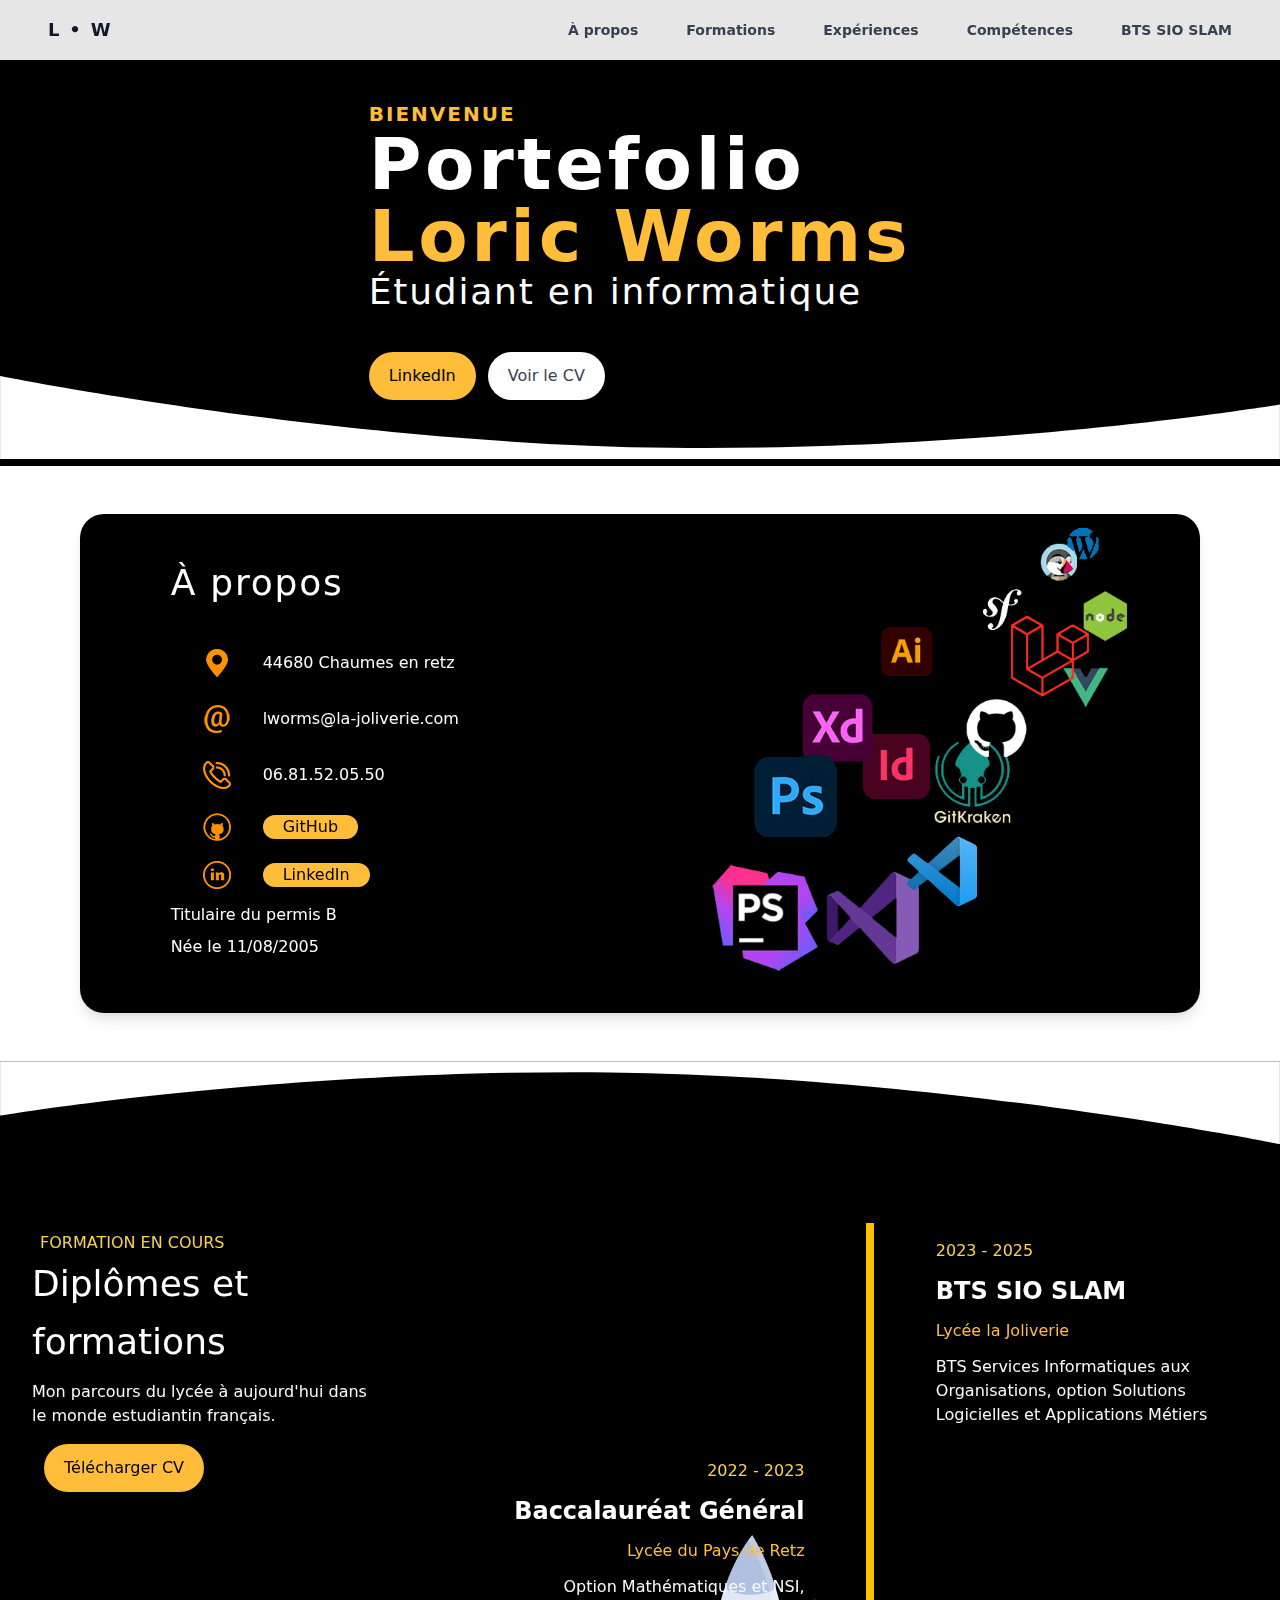
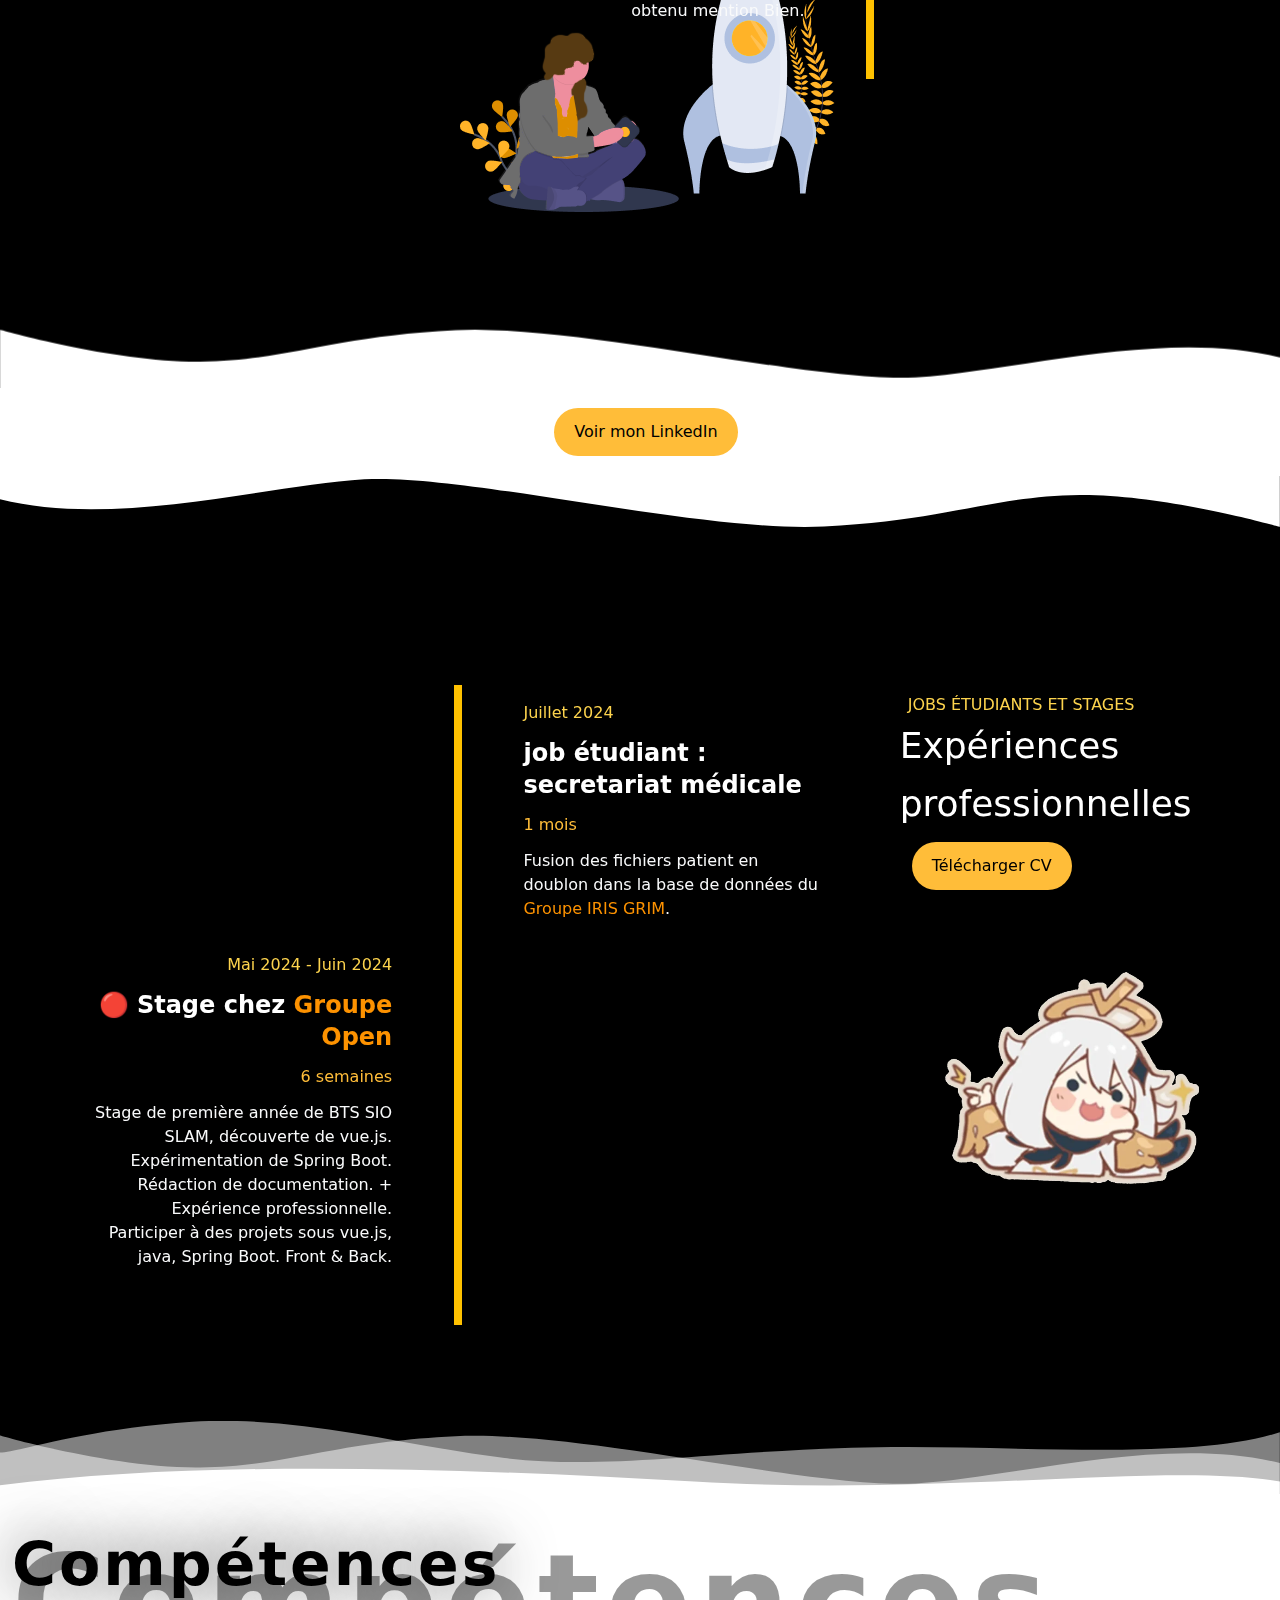
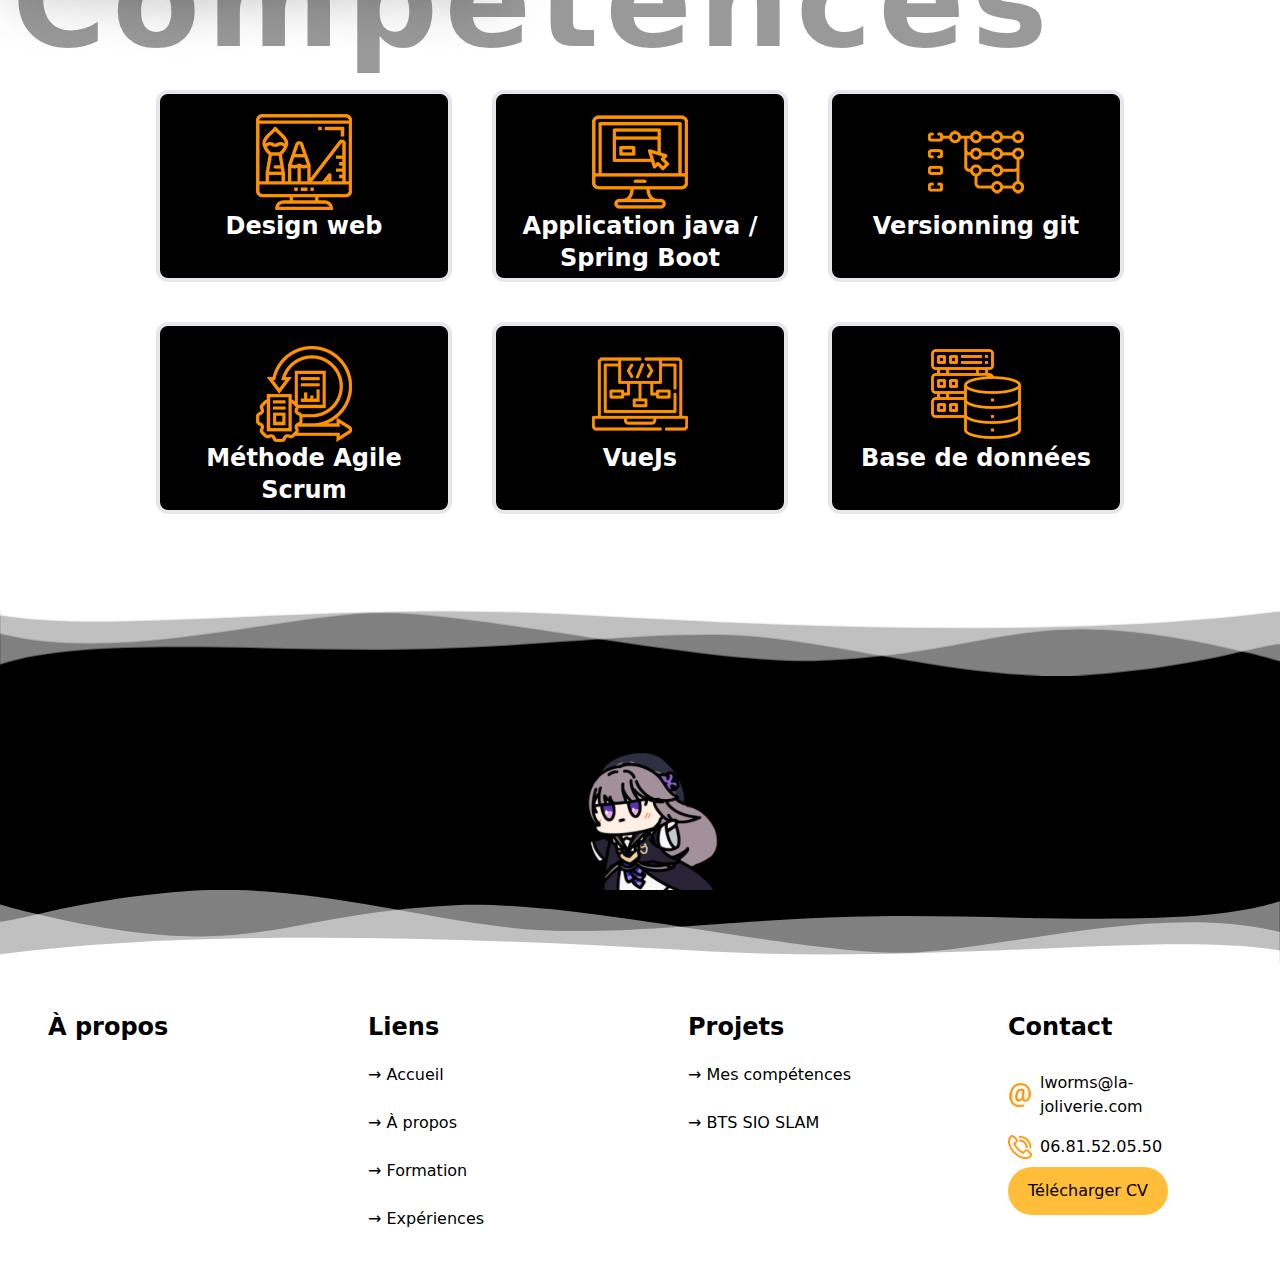
==== index.html @ 79031329 "externisation du css" ====
<!doctype html>
<html data-n-head-ssr lang="fr" data-n-head="%7B%22lang%22:%7B%22ssr%22:%22fr%22%7D%7D">

<head>
  <meta name="robots" content="noindex, nofollow">
  <title>portefolio Loric Worms</title>
  <meta data-n-head="ssr" charset="utf-8">
  <meta data-n-head="ssr" name="viewport" content="width=device-width,initial-scale=1">
  <meta data-n-head="ssr" data-hid="description" name="description"
    content="Loric Worms, étudiant en informatique et auto-entrepreneur. Voir le CV, projet, contact, formation, experiences.">
  <meta data-n-head="ssr" name="format-detection" content="telephone=no">
  <link data-n-head="ssr" rel="icon" type="image/x-icon" href="/favicon.ico">
  <link href="style.css" rel="stylesheet" type="text/css" />

</head>

<body>
  <div data-server-rendered="true" id="__nuxt"><!---->
    <div id="__layout">
      <div>
        <div class="menu sticky top-0 z-50" data-v-a2c3d1e2>
          <div class="w-full text-gray-700 bg-white-menu" data-v-a2c3d1e2>
            <div
              class="flex flex-col max-w-screen-xl px-4 mx-auto md:items-center md:justify-between md:flex-row md:px-6 lg:px-8"
              data-v-a2c3d1e2>
              <div class="flex flex-row items-center justify-between p-4" data-v-a2c3d1e2><a href="index.html"
                  class="text-lg font-bold tracking-widest text-gray-900 uppercase rounded-lg dark-mode:text-white"
                  data-v-a2c3d1e2>L • W</a> <button aria-label="Ouvrir menu" class="rounded-lg md:hidden"
                  data-v-a2c3d1e2><svg fill="currentColor" viewBox="0 0 20 20" class="w-6 h-6" data-v-a2c3d1e2>
                    <path
                      d="M3 5a1 1 0 011-1h12a1 1 0 110 2H4a1 1 0 01-1-1zM3 10a1 1 0 011-1h12a1 1 0 110 2H4a1 1 0 01-1-1zM9 15a1 1 0 011-1h6a1 1 0 110 2h-6a1 1 0 01-1-1z"
                      class="even-odd" data-v-a2c3d1e2></path>
                    <path
                      d="M4.293 4.293a1 1 0 011.414 0L10 8.586l4.293-4.293a1 1 0 111.414 1.414L11.414 10l4.293 4.293a1 1 0 01-1.414 1.414L10 11.414l-4.293 4.293a1 1 0 01-1.414-1.414L8.586 10 4.293 5.707a1 1 0 010-1.414z"
                      class="even-odd" style="display:none" data-v-a2c3d1e2></path>
                  </svg></button></div>
              <nav class="flex-col flex-grow pb-4 md:pb-0 md:flex md:justify-end md:flex-row hidden" data-v-a2c3d1e2><a
                  href="#APropos"
                  class="px-4 py-2 mt-2 text-sm font-semibold rounded-lg md:mt-0 md:ml-4 hover:text-gray-900 focus:text-gray-900 hover:bg-gray-300 focus:bg-gray-300"
                  data-v-a2c3d1e2>
                  À propos
                </a> <a href="#Formations"
                  class="px-4 py-2 mt-2 text-sm font-semibold rounded-lg md:mt-0 md:ml-4 hover:text-gray-900 focus:text-gray-900 hover:bg-gray-300 focus:bg-gray-300"
                  data-v-a2c3d1e2>
                  Formations
                </a> <a href="#Experiences"
                  class="px-4 py-2 mt-2 text-sm font-semibold rounded-lg md:mt-0 md:ml-4 hover:text-gray-900 focus:text-gray-900 hover:bg-gray-300 focus:bg-gray-300"
                  data-v-a2c3d1e2>
                  Expériences
                </a> <a href="#Competences"
                  class="px-4 py-2 mt-2 text-sm font-semibold rounded-lg md:mt-0 md:ml-4 hover:text-gray-900 focus:text-gray-900 hover:bg-gray-300 focus:bg-gray-300"
                  data-v-a2c3d1e2>
                  Compétences
                </a> <a href="btsSioSlam.html"
                  class="px-4 py-2 mt-2 text-sm font-semibold rounded-lg md:mt-0 md:ml-4 hover:text-gray-900 focus:text-gray-900 hover:bg-gray-300 focus:bg-gray-300"
                  data-v-a2c3d1e2>
                  BTS SIO SLAM
                </a>
              </nav>
            </div>
          </div>
        </div>
        <div>
          <div class="min-h-50">
            <div class="bloc">
              <div class="flex flex-col md:flex-row place-content-evenly px-10">
                <div class="flex flex-col justify-center py-10">
                  <h6 class="orangeClair">
                    Bienvenue
                  </h6>
                  <h1>
                    Portefolio <br><span class="orangeClair">Loric Worms</span></h1>
                  <h2>
                    Étudiant en informatique
                  </h2>
                  <div class="flex mt-10">
                    <div class="button"><a href="https://fr.linkedin.com/in/loric-worms-491260290" target="_blank"
                        class="button-bloc bg-orangeClair">
                        LinkedIn
                      </a></div>
                    <div class="ml-3 button"><a href="documents/cv.pdf" target="_blank"
                        class="button-bloc button-white">
                        Voir le CV
                      </a></div>
                  </div>

                </div>
              </div>
              <div id="APropos"><svg width="100%" viewBox="0 0 1800 117" class="margin-top-negative-5">
                  <path d="M0,117V0c0,0,478.1,96,942.1,101S1800,40,1800,40v77H0z" class="st0"></path>
                </svg>
                <div class="bg-white py-12 md:px-20 sm:px-14 px-6">
                  <div class="sm:flex items-center shadow-lg place-content-evenly bg-dark rounded-3xl">
                    <div class="md:p-10 sm:p-5 z-10 text-white">
                      <h3 class="p-5 md:p-0 md:mb-8">
                        À propos
                      </h3>
                      <div class="flex row items-center justify-start"><img
                          src="[data-uri]"
                          alt="location icon" class="icons-s">
                        <p class="font-medium py-4">
                          44680 Chaumes en retz
                        </p>
                      </div>
                      <div class="flex row items-center justify-start"><img src="documents/email_icon.de2632c.png"
                          alt="email icon" class="icons-s">
                        <p class="font-medium py-4">
                          lworms@la-joliverie.com
                        </p>
                      </div>
                      <div class="flex row items-center justify-start"><img src="documents/phone_icon.a64af40.png"
                          alt="phone icon" class="icons-s">
                        <p class="font-medium py-4">
                          06.81.52.05.50
                        </p>
                      </div>
                      <div class="flex row items-center justify-start"><img
                          src="[data-uri]"
                          alt="github icon" class="icons-s">
                        <div class="button py-3"><a href="https://github.com/LoricWorms/" target="_blank"
                            class="button-bloc-thin button-color bg-orangeClair text-black">
                            GitHub
                          </a></div>
                      </div>
                      <div class="flex row items-center justify-start"><img
                          src="[data-uri]"
                          alt="linkedin icon" class="icons-s">
                        <div class="button py-3"><a href="https://www.linkedin.com/in/loric-worms-491260290/"
                            target="_blank" class="button-bloc-thin button-color bg-orangeClair text-black">
                            LinkedIn
                          </a></div>
                      </div>
                      <div class="flex row items-center pl-4 md:p-0">
                        <p class="font-medium py-1">
                          Titulaire du permis B
                        </p>
                      </div>
                      <div class="flex row items-center pl-4 md:p-0">
                        <p class="font-medium py-1">
                          Née le 11/08/2005
                        </p>
                      </div>
                    </div>
                    <div><img src="documents/bg_2.5292a34.png" alt="logo outils"
                        class="width-600 hidden md:block h-auto">
                    </div>
                  </div>
                </div> <svg width="100%" viewBox="0 0 1800 117" class="margin-bottom-negative-5 rotate-180">
                  <path d="M0,117V0c0,0,478.1,96,942.1,101S1800,40,1800,40v77H0z" class="st0"></path>
                </svg>
              </div>
              <div id="Formations">
                <div class="bg-black text-white">
                  <div class="container mx-auto flex flex-col items-start md:flex-row my-12 md:my-24">
                    <div class="flex flex-col w-full sticky md:top-36 lg:w-1/3 mt-2 md:mt-12 px-8">
                      <p class="ml-2 text-yellow-300 uppercase tracking-loose">
                        Formation en cours
                      </p>
                      <p class="text-3xl md:text-4xl leading-normal md:leading-relaxed mb-2">
                        Diplômes et formations
                      </p>
                      <p class="text-sm md:text-base text-gray-50 mb-4">
                        Mon parcours du lycée à aujourd'hui dans le monde estudiantin français.
                      </p>
                      <div class="ml-3 button"><a
                          href="https://github.com/LoricWorms/site_web/blob/main/documents/cv.pdf"
                          class="button-bloc bg-orangeClair text-black">
                          Télécharger CV
                        </a></div>
                    </div>
                    <div class="ml-0 md:ml-12 lg:w-2/3 sticky">
                      <div class="container mx-auto w-full h-full">
                        <div class="relative wrap overflow-hidden md:p-10 h-full">
                          <div class="border-2-2 border-yellow-555 absolute h-full border bar-right"></div>
                          <div class="border-2-2 border-yellow-555 absolute h-full border bar-left"></div>
                          <div class="flex justify-between flex-row-reverse items-center w-full left-timeline">
                            <div class="order-1 w-5/12"></div>
                          </div>
                          <div class="flex justify-between items-center w-full right-timeline">
                            <div class="order-1 w-5/12"></div>
                            <div class="order-1 w-5/12 px-1 py-4 text-left">
                              <p class="mb-3 text-base text-yellow-300">
                                2023 - 2025
                              </p>
                              <h4>
                                BTS SIO SLAM
                              </h4>
                              <p class="=text-sm md:text-base leading-snug orangeClair mb-3">
                                Lycée la Joliverie
                              </p>
                              <p class="text-sm md:text-base leading-snug text-gray-50 text-opacity-100">
                                BTS Services Informatiques aux Organisations, option Solutions Logicielles et
                                Applications Métiers<br>
                              </p>
                            </div>
                          </div>
                          <div class="flex justify-between flex-row-reverse items-center w-full left-timeline">
                            <div class="order-1 w-5/12"></div>
                            <div class="order-1 w-5/12 px-1 py-4 text-right">
                              <p class="mb-3 text-base text-yellow-300">
                                2022 - 2023
                              </p>
                              <h4>
                                Baccalauréat Général
                              </h4>
                              <p class="=text-sm md:text-base leading-snug orangeClair mb-3">
                                Lycée du Pays de Retz
                              </p>
                              <p class="text-sm md:text-base leading-snug text-gray-50 text-opacity-100">
                                Option Mathématiques et NSI, obtenu mention Bien.
                              </p>
                            </div>
                          </div>
                        </div>
                      </div> <img src="documents/diplome.a83b8a9.png" alt="mes diplômes"
                        class="mx-auto -mt-20 md:-mt-36 h-auto">
                    </div>
                  </div>
                </div>
              </div> <svg viewBox="0 0 35.28 2.17" preserveAspectRatio="none"
                class="st0 rotate-180 margin-bottom-negative-1 neg-index-1">
                <path
                  d="M0 1c3.17.8 7.29-.38 10.04-.55 2.75-.17 9.25 1.47 12.67 1.3 3.43-.17 4.65-.84 7.05-.87 2.4-.02 5.52.88 5.52.88V0H0z">
                </path>
              </svg>
              <div class="bg-white flex justify-around py-5">
                <div class="ml-3 button"><a href="https://www.linkedin.com/in/loric-worms-491260290/"
                    class="button-bloc bg-orangeClair text-black">
                    Voir mon LinkedIn
                  </a></div>
              </div> <svg viewBox="0 0 35.28 2.17" preserveAspectRatio="none"
                class="st0 margin-top-negative-1 neg-index-1">
                <path
                  d="M0 1c3.17.8 7.29-.38 10.04-.55 2.75-.17 9.25 1.47 12.67 1.3 3.43-.17 4.65-.84 7.05-.87 2.4-.02 5.52.88 5.52.88V0H0z">
                </path>
              </svg>
              <div id="Experiences">
                <div class="bg-black text-white mt-10">
                  <div class="container mx-auto flex flex-col items-start md:flex-row my-12 md:my-24">
                    <div class="ml-0 md:ml-12 lg:w-2/3 sticky order-last md:order-first">
                      <div class="container mx-auto w-full h-full">
                        <div class="relative wrap overflow-hidden md:p-10 h-full">
                          <div class="border-2-2 border-yellow-555 absolute h-full border bar-right"></div>
                          <div class="border-2-2 border-yellow-555 absolute h-full border bar-left"></div>
                          <div class="flex justify-between items-center w-full right-timeline">
                            <div class="order-1 w-5/12"></div>
                            <div class="order-1 w-5/12 px-1 py-4 text-left">
                              <p class="mb-3 text-base text-yellow-300">
                                Juillet 2024
                              </p>
                              <h4>
                                job étudiant : secretariat médicale
                              </h4>
                              <p class="=text-sm md:text-base leading-snug orangeClair mb-3">
                                1 mois
                              </p>
                              <p class="text-sm md:text-base leading-snug text-gray-50 text-opacity-100">
                                Fusion des fichiers patient en doublon dans la base de données du
                                <span class="orange">Groupe IRIS GRIM</span>.
                              </p>
                            </div>
                          </div>
                          <div class="flex justify-between flex-row-reverse items-center w-full left-timeline">
                            <div class="order-1 w-5/12"></div>
                            <div class="order-1 w-5/12 px-1 py-4 text-right">
                              <p class="mb-3 text-base text-yellow-300">
                                Mai 2024 - Juin 2024
                              </p>
                              <h4><span>🔴</span> Stage chez <span class="orange">Groupe Open</span></h4>
                              <p class="=text-sm md:text-base leading-snug orangeClair mb-3">
                                6 semaines
                              </p>
                              <p class="text-sm md:text-base leading-snug text-gray-50 text-opacity-100">
                                Stage de première année de BTS SIO SLAM, découverte de vue.js.
                                Expérimentation de Spring Boot. Rédaction de documentation.
                                + Expérience professionnelle. Participer à des projets sous vue.js, java, Spring Boot.
                                Front & Back.
                              </p>
                            </div>
                          </div>
                        </div>
                      </div>
                    </div>
                    <div class="flex flex-col w-full sticky md:top-36 lg:w-1/3 mt-2 md:mt-12 px-8">
                      <p class="ml-2 text-yellow-300 uppercase tracking-loose">
                        Jobs étudiants et stages
                      </p>
                      <p class="text-3xl md:text-4xl leading-normal md:leading-relaxed mb-2">
                        Expériences professionnelles
                      </p>
                      <div class="ml-3 button"><a href="documents/cv.pdf" target="_blank"
                          class="button-bloc bg-orangeClair text-black">
                          Télécharger CV
                        </a></div> <img src="documents/paimon.webp" alt="mes diplômes" class="mx-auto">
                    </div>
                  </div>
                </div>
              </div> <svg viewBox="0 0 35.28 2.17" preserveAspectRatio="none"
                class="st0 margin-bottom-negative-1 neg-index-1">
                <path d="M35.28 1.67c-3.07-.55-9.27.41-16.15 0-6.87-.4-13.74-.58-19.13.1v.4h35.28z"></path>
                <path
                  d="M35.28 1.16c-3.17-.8-7.3.4-10.04.56-2.76.17-9.25-1.47-12.68-1.3-3.42.16-4.64.84-7.04.86C3.12 1.31 0 .4 0 .4v1.77h35.28z"
                  opacity=".5"></path>
                <path
                  d="M35.28.31c-2.57.84-7.68.3-11.8.43-4.1.12-6.85.61-9.57.28C11.18.69 8.3-.16 5.3.02 2.3.22.57.85 0 .87v1.2h35.28z"
                  opacity=".5"></path>
              </svg>
              <div id="Competences" class="bg-white py-7">
                <h3 class="font-black text-4xl md:text-6xl p-3 shadowText">
                  Compétences
                </h3>
                <h3 class="font-black text-7xl md:text-9xl opacity-40 p-3 neg-index-1 -mt-20 -mb-14 hidden md:block">
                  Compétences
                </h3>
                <div class="flex flex-wrap justify-center text-white md:p-12 p-6">
                  <div class="card wrap-3" data-v-79c24a63><img src="documents/adobe.3afab4b.png" alt="icon adobe"
                      class="icons-m" data-v-79c24a63>
                    <h4 class="text-center" data-v-79c24a63>
                      Design web
                    </h4>
                  </div>
                  <div class="card wrap-3" data-v-79c24a63><img src="documents/csharp.f950544.png" alt="icon csharp"
                      class="icons-m" data-v-79c24a63>
                    <h4 class="text-center" data-v-79c24a63>
                      Application java / Spring Boot
                    </h4>
                  </div>
                  <div class="card wrap-3" data-v-79c24a63><img src="documents/git.9811906.png" alt="icon git"
                      class="icons-m" data-v-79c24a63>
                    <h4 class="text-center" data-v-79c24a63>
                      Versionning git
                    </h4>
                  </div>
                  <div class="card wrap-3" data-v-79c24a63><img src="documents/scrum.621a0a3.png" alt="icon agile scrum"
                      class="icons-m" data-v-79c24a63>
                    <h4 class="text-center" data-v-79c24a63>
                      Méthode Agile Scrum
                    </h4>
                  </div>
                  <div class="card wrap-3" data-v-79c24a63><img src="documents/front.6a6614f.png" alt="icon front"
                      class="icons-m" data-v-79c24a63>
                    <h4 class="text-center" data-v-79c24a63>
                      VueJs
                    </h4>
                  </div>
                  <div class="card wrap-3" data-v-79c24a63><img src="documents/bdd.7e143e2.png" alt="icon bdd"
                      class="icons-m" data-v-79c24a63>
                    <h4 class="text-center" data-v-79c24a63>
                      Base de données
                    </h4>
                  </div>
                </div>
              </div> <svg viewBox="0 0 35.28 2.17" preserveAspectRatio="none"
                class="st0 rotate-180 margin-top-negative-1 neg-index-1">
                <path d="M35.28 1.67c-3.07-.55-9.27.41-16.15 0-6.87-.4-13.74-.58-19.13.1v.4h35.28z"></path>
                <path
                  d="M35.28 1.16c-3.17-.8-7.3.4-10.04.56-2.76.17-9.25-1.47-12.68-1.3-3.42.16-4.64.84-7.04.86C3.12 1.31 0 .4 0 .4v1.77h35.28z"
                  opacity=".5"></path>
                <path
                  d="M35.28.31c-2.57.84-7.68.3-11.8.43-4.1.12-6.85.61-9.57.28C11.18.69 8.3-.16 5.3.02 2.3.22.57.85 0 .87v1.2h35.28z"
                  opacity=".5"></path>
              </svg>
              <div class="md:h-52 h-32 w-full flex justify-center bg-dark z-2"><img src="documents/kurukuru.gif"
                  alt="gigi" class="md:h-52 h32"></div> <svg viewBox="0 0 35.28 2.17" preserveAspectRatio="none"
                class="st0 margin-bottom-negative-1 neg-index-1">
                <path d="M35.28 1.67c-3.07-.55-9.27.41-16.15 0-6.87-.4-13.74-.58-19.13.1v.4h35.28z"></path>
                <path
                  d="M35.28 1.16c-3.17-.8-7.3.4-10.04.56-2.76.17-9.25-1.47-12.68-1.3-3.42.16-4.64.84-7.04.86C3.12 1.31 0 .4 0 .4v1.77h35.28z"
                  opacity=".5"></path>
                <path
                  d="M35.28.31c-2.57.84-7.68.3-11.8.43-4.1.12-6.85.61-9.57.28C11.18.69 8.3-.16 5.3.02 2.3.22.57.85 0 .87v1.2h35.28z"
                  opacity=".5"></path>
              </svg>
            </div>
            <div class="bg-white" data-v-1830edb3>
              <div class="flex flex-col md:flex-row" data-v-1830edb3>
                <div class="md:p-12 p-4 md:w-3/12" data-v-1830edb3>
                  <h4 class="pb-2" data-v-1830edb3>
                    À propos
                  </h4>
                  <p class="text-justify" data-v-1830edb3>

                  </p>
                </div>
                <div class="md:p-12 p-4 md:w-3/12" data-v-1830edb3>
                  <h4 class="pb-2" data-v-1830edb3>
                    Liens
                  </h4> <a href="index.html" aria-current="page" class="nuxt-link-exact-active nuxt-link-active"
                    data-v-1830edb3>
                    → Accueil
                  </a><br data-v-1830edb3><br data-v-1830edb3> <a href="#APropos" data-v-1830edb3>
                    → À propos
                  </a><br data-v-1830edb3><br data-v-1830edb3> <a href="#Formations" data-v-1830edb3>
                    → Formation
                  </a><br data-v-1830edb3><br data-v-1830edb3> <a href="#Experiences" data-v-1830edb3>
                    → Expériences
                  </a>
                </div>
                <div class="md:p-12 p-4 md:w-3/12" data-v-1830edb3>
                  <h4 class="pb-2" data-v-1830edb3>
                    Projets
                  </h4> <a href="#Competences" data-v-1830edb3>
                    → Mes compétences
                  </a><br data-v-1830edb3><br data-v-1830edb3> <a href="btsSioSlam.html" data-v-1830edb3>
                    → BTS SIO SLAM
                </div>
                <div class="md:p-12 p-4 md:w-3/12" data-v-1830edb3>
                  <h4 class="pb-2" data-v-1830edb3>
                    Contact
                  </h4>
                  <div class="flex row items-center justify-start" data-v-1830edb3><img
                      src="documents/email_icon.de2632c.png" alt="email icon" class="w-6" data-v-1830edb3>
                    <p class="font-medium p-2" data-v-1830edb3>
                      lworms@la-joliverie.com
                    </p>
                  </div>
                  <div class="flex row items-center justify-start" data-v-1830edb3><img
                      src="documents/phone_icon.a64af40.png" alt="phone icon" class="w-6" data-v-1830edb3>
                    <p class="font-medium p-2" data-v-1830edb3>
                      06.81.52.05.50
                    </p>
                  </div>
                  <div class="button" data-v-1830edb3><a href="documents/cv.pdf" target="_blank"
                      class="button-bloc bg-orangeClair" data-v-1830edb3>
                      Télécharger CV
                    </a></div>
                </div>
              </div>
            </div>
          </div>
        </div>
      </div>

</body>

</html>
---- style.css ----
*,
    ::after,
    ::before {
        box-sizing: border-box
    }

    html {
        -moz-tab-size: 4;
        -o-tab-size: 4;
        tab-size: 4
    }

    html {
        line-height: 1.15;
        -webkit-text-size-adjust: 100%
    }

    body {
        margin: 0
    }

    body {
        font-family: system-ui, -apple-system, 'Segoe UI', Roboto, Helvetica, Arial, sans-serif, 'Apple Color Emoji', 'Segoe UI Emoji'
    }

    hr {
        height: 0;
        color: inherit
    }

    abbr[title] {
        -webkit-text-decoration: underline dotted;
        text-decoration: underline dotted
    }

    b,
    strong {
        font-weight: bolder
    }

    code,
    kbd,
    pre,
    samp {
        font-family: ui-monospace, SFMono-Regular, Consolas, 'Liberation Mono', Menlo, monospace;
        font-size: 1em
    }

    small {
        font-size: 80%
    }

    sub,
    sup {
        font-size: 75%;
        line-height: 0;
        position: relative;
        vertical-align: baseline
    }

    sub {
        bottom: -.25em
    }

    sup {
        top: -.5em
    }

    table {
        text-indent: 0;
        border-color: inherit
    }

    button,
    input,
    optgroup,
    select,
    textarea {
        font-family: inherit;
        font-size: 100%;
        line-height: 1.15;
        margin: 0
    }

    button,
    select {
        text-transform: none
    }

    ::-moz-focus-inner {
        border-style: none;
        padding: 0
    }

    legend {
        padding: 0
    }

    progress {
        vertical-align: baseline
    }

    ::-webkit-inner-spin-button,
    ::-webkit-outer-spin-button {
        height: auto
    }

    ::-webkit-search-decoration {
        -webkit-appearance: none
    }

    ::-webkit-file-upload-button {
        -webkit-appearance: button;
        font: inherit
    }

    summary {
        display: list-item
    }

    blockquote,
    dd,
    dl,
    figure,
    h1,
    h2,
    h3,
    h4,
    h5,
    h6,
    hr,
    p,
    pre {
        margin: 0
    }

    button {
        background-color: transparent;
        background-image: none
    }

    fieldset {
        margin: 0;
        padding: 0
    }

    ol,
    ul {
        list-style: none;
        margin: 0;
        padding: 0
    }

    html {
        font-family: ui-sans-serif, system-ui, -apple-system, BlinkMacSystemFont, "Segoe UI", Roboto, "Helvetica Neue", Arial, "Noto Sans", sans-serif, "Apple Color Emoji", "Segoe UI Emoji", "Segoe UI Symbol", "Noto Color Emoji";
        line-height: 1.5
    }

    body {
        font-family: inherit;
        line-height: inherit
    }

    *,
    ::after,
    ::before {
        box-sizing: border-box;
        border-width: 0;
        border-style: solid;
        border-color: currentColor
    }

    hr {
        border-top-width: 1px
    }

    img {
        border-style: solid
    }

    textarea {
        resize: vertical
    }

    input::-moz-placeholder,
    textarea::-moz-placeholder {
        opacity: 1;
        color: #9ca3af
    }

    input:-ms-input-placeholder,
    textarea:-ms-input-placeholder {
        opacity: 1;
        color: #9ca3af
    }

    input::placeholder,
    textarea::placeholder {
        opacity: 1;
        color: #9ca3af
    }

    button {
        cursor: pointer
    }

    table {
        border-collapse: collapse
    }

    h1,
    h2,
    h3,
    h4,
    h5,
    h6 {
        font-size: inherit;
        font-weight: inherit
    }

    a {
        color: inherit;
        text-decoration: inherit
    }

    button,
    input,
    optgroup,
    select,
    textarea {
        padding: 0;
        line-height: inherit;
        color: inherit
    }

    code,
    kbd,
    pre,
    samp {
        font-family: ui-monospace, SFMono-Regular, Menlo, Monaco, Consolas, "Liberation Mono", "Courier New", monospace
    }


    img,
    video {
        max-width: 100%;
        height: auto
    }

    [hidden] {
        display: none
    }

    *,
    ::after,
    ::before {
        --tw-border-opacity: 1;
        border-color: rgba(229, 231, 235, var(--tw-border-opacity))
    }

    .container {
        width: 100%
    }

    @media (min-width:640px) {
        .container {
            max-width: 640px
        }
    }

    @media (min-width:768px) {
        .container {
            max-width: 768px
        }
    }

    @media (min-width:1024px) {
        .container {
            max-width: 1024px
        }
    }

    @media (min-width:1280px) {
        .container {
            max-width: 1280px
        }
    }

    @media (min-width:1536px) {
        .container {
            max-width: 1536px
        }
    }

    .static {
        position: static
    }

    .absolute {
        position: absolute
    }

    .relative {
        position: relative
    }

    .sticky {
        position: -webkit-sticky;
        position: sticky
    }

    .inset-y-0 {
        top: 0;
        bottom: 0
    }

    .top-0 {
        top: 0
    }

    .right-0 {
        right: 0
    }

    .left-0 {
        left: 0
    }

    .z-10 {
        z-index: 10
    }

    .z-50 {
        z-index: 50
    }

    .order-1 {
        order: 1
    }

    .order-first {
        order: -9999
    }

    .order-last {
        order: 9999
    }

    .float-right {
        float: right
    }

    .m-4 {
        margin: 1rem
    }

    .mx-auto {
        margin-left: auto;
        margin-right: auto
    }

    .my-3 {
        margin-top: .75rem;
        margin-bottom: .75rem
    }

    .my-4 {
        margin-top: 1rem;
        margin-bottom: 1rem
    }

    .my-8 {
        margin-top: 2rem;
        margin-bottom: 2rem
    }

    .my-12 {
        margin-top: 3rem;
        margin-bottom: 3rem
    }

    .mt-1 {
        margin-top: .25rem
    }

    .mt-2 {
        margin-top: .5rem
    }

    .mt-10 {
        margin-top: 2.5rem
    }

    .-mt-16 {
        margin-top: -4rem
    }

    .-mt-20 {
        margin-top: -5rem
    }

    .-mt-32 {
        margin-top: -8rem
    }

    .mr-2 {
        margin-right: .5rem
    }

    .mr-3 {
        margin-right: .75rem
    }

    .mb-2 {
        margin-bottom: .5rem
    }

    .mb-3 {
        margin-bottom: .75rem
    }

    .mb-4 {
        margin-bottom: 1rem
    }

    .-mb-14 {
        margin-bottom: -3.5rem
    }

    .ml-0 {
        margin-left: 0
    }

    .ml-1 {
        margin-left: .25rem
    }

    .ml-2 {
        margin-left: .5rem
    }

    .ml-3 {
        margin-left: .75rem
    }

    .block {
        display: block
    }

    .inline {
        display: inline
    }

    .flex {
        display: flex
    }

    .table {
        display: table
    }

    .grid {
        display: grid
    }

    .hidden {
        display: none
    }

    .h-4 {
        height: 1rem
    }

    .h-5 {
        height: 1.25rem
    }

    .h-6 {
        height: 1.5rem
    }

    .h-10 {
        height: 2.5rem
    }

    .h-16 {
        height: 4rem
    }

    .h-32 {
        height: 8rem
    }

    .h-64 {
        height: 16rem
    }

    .h-auto {
        height: auto
    }

    .h-full {
        height: 100%
    }

    .w-4 {
        width: 1rem
    }

    .w-6 {
        width: 1.5rem
    }

    .w-7 {
        width: 1.75rem
    }

    .w-10 {
        width: 2.5rem
    }

    .w-16 {
        width: 4rem
    }

    .w-5\/12 {
        width: 41.666667%
    }

    .w-full {
        width: 100%
    }

    .max-w-sm {
        max-width: 24rem
    }

    .max-w-screen-xl {
        max-width: 1280px
    }

    .flex-grow {
        flex-grow: 1
    }

    .origin-top-right {
        transform-origin: top right
    }

    .transform {
        --tw-translate-x: 0;
        --tw-translate-y: 0;
        --tw-rotate: 0;
        --tw-skew-x: 0;
        --tw-skew-y: 0;
        --tw-scale-x: 1;
        --tw-scale-y: 1;
        transform: translateX(var(--tw-translate-x)) translateY(var(--tw-translate-y)) rotate(var(--tw-rotate)) skewX(var(--tw-skew-x)) skewY(var(--tw-skew-y)) scaleX(var(--tw-scale-x)) scaleY(var(--tw-scale-y))
    }

    .rotate-0 {
        --tw-rotate: 0deg
    }

    .rotate-180 {
        --tw-rotate: 180deg
    }

    @-webkit-keyframes spin {
        to {
            transform: rotate(360deg)
        }
    }

    @keyframes spin {
        to {
            transform: rotate(360deg)
        }
    }

    @-webkit-keyframes ping {

        100%,
        75% {
            transform: scale(2);
            opacity: 0
        }
    }

    @keyframes ping {

        100%,
        75% {
            transform: scale(2);
            opacity: 0
        }
    }

    @-webkit-keyframes pulse {
        50% {
            opacity: .5
        }
    }

    @keyframes pulse {
        50% {
            opacity: .5
        }
    }

    @-webkit-keyframes bounce {

        0%,
        100% {
            transform: translateY(-25%);
            -webkit-animation-timing-function: cubic-bezier(.8, 0, 1, 1);
            animation-timing-function: cubic-bezier(.8, 0, 1, 1)
        }

        50% {
            transform: none;
            -webkit-animation-timing-function: cubic-bezier(0, 0, .2, 1);
            animation-timing-function: cubic-bezier(0, 0, .2, 1)
        }
    }

    @keyframes bounce {

        0%,
        100% {
            transform: translateY(-25%);
            -webkit-animation-timing-function: cubic-bezier(.8, 0, 1, 1);
            animation-timing-function: cubic-bezier(.8, 0, 1, 1)
        }

        50% {
            transform: none;
            -webkit-animation-timing-function: cubic-bezier(0, 0, .2, 1);
            animation-timing-function: cubic-bezier(0, 0, .2, 1)
        }
    }

    .cursor-pointer {
        cursor: pointer
    }

    .list-inside {
        list-style-position: inside
    }

    .list-disc {
        list-style-type: disc
    }

    .grid-cols-1 {
        grid-template-columns: repeat(1, minmax(0, 1fr))
    }

    .flex-row {
        flex-direction: row
    }

    .flex-row-reverse {
        flex-direction: row-reverse
    }

    .flex-col {
        flex-direction: column
    }

    .flex-wrap {
        flex-wrap: wrap
    }

    .place-content-evenly {
        place-content: space-evenly
    }

    .items-start {
        align-items: flex-start
    }

    .items-center {
        align-items: center
    }

    .justify-start {
        justify-content: flex-start
    }

    .justify-end {
        justify-content: flex-end
    }

    .justify-center {
        justify-content: center
    }

    .justify-between {
        justify-content: space-between
    }

    .justify-around {
        justify-content: space-around
    }

    .gap-4 {
        gap: 1rem
    }

    .overflow-hidden {
        overflow: hidden
    }

    .rounded {
        border-radius: .25rem
    }

    .rounded-md {
        border-radius: .375rem
    }

    .rounded-lg {
        border-radius: .5rem
    }

    .rounded-3xl {
        border-radius: 1.5rem
    }

    .rounded-full {
        border-radius: 9999px
    }

    .rounded-t-md {
        border-top-left-radius: .375rem;
        border-top-right-radius: .375rem
    }

    .rounded-b-md {
        border-bottom-right-radius: .375rem;
        border-bottom-left-radius: .375rem
    }

    .border {
        border-width: 1px
    }

    .border-b {
        border-bottom-width: 1px
    }

    .border-white {
        --tw-border-opacity: 1;
        border-color: rgba(255, 255, 255, var(--tw-border-opacity))
    }

    .bg-black {
        --tw-bg-opacity: 1;
        background-color: rgba(0, 0, 0, var(--tw-bg-opacity))
    }

    .bg-white {
        --tw-bg-opacity: 1;
        background-color: rgba(255, 255, 255, var(--tw-bg-opacity))
    }

    .bg-gray-200 {
        --tw-bg-opacity: 1;
        background-color: rgba(229, 231, 235, var(--tw-bg-opacity))
    }

    .bg-gray-700 {
        --tw-bg-opacity: 1;
        background-color: rgba(55, 65, 81, var(--tw-bg-opacity))
    }

    .hover\:bg-gray-200:hover {
        --tw-bg-opacity: 1;
        background-color: rgba(229, 231, 235, var(--tw-bg-opacity))
    }

    .hover\:bg-gray-300:hover {
        --tw-bg-opacity: 1;
        background-color: rgba(209, 213, 219, var(--tw-bg-opacity))
    }

    .focus\:bg-gray-200:focus {
        --tw-bg-opacity: 1;
        background-color: rgba(229, 231, 235, var(--tw-bg-opacity))
    }

    .focus\:bg-gray-300:focus {
        --tw-bg-opacity: 1;
        background-color: rgba(209, 213, 219, var(--tw-bg-opacity))
    }

    .bg-cover {
        background-size: cover
    }

    .object-cover {
        -o-object-fit: cover;
        object-fit: cover
    }

    .p-2 {
        padding: .5rem
    }

    .p-3 {
        padding: .75rem
    }

    .p-4 {
        padding: 1rem
    }

    .p-5 {
        padding: 1.25rem
    }

    .p-6 {
        padding: 1.5rem
    }

    .p-8 {
        padding: 2rem
    }

    .px-1 {
        padding-left: .25rem;
        padding-right: .25rem
    }

    .px-2 {
        padding-left: .5rem;
        padding-right: .5rem
    }

    .px-4 {
        padding-left: 1rem;
        padding-right: 1rem
    }

    .px-6 {
        padding-left: 1.5rem;
        padding-right: 1.5rem
    }

    .px-8 {
        padding-left: 2rem;
        padding-right: 2rem
    }

    .px-10 {
        padding-left: 2.5rem;
        padding-right: 2.5rem
    }

    .py-1 {
        padding-top: .25rem;
        padding-bottom: .25rem
    }

    .py-2 {
        padding-top: .5rem;
        padding-bottom: .5rem
    }

    .py-3 {
        padding-top: .75rem;
        padding-bottom: .75rem
    }

    .py-4 {
        padding-top: 1rem;
        padding-bottom: 1rem
    }

    .py-5 {
        padding-top: 1.25rem;
        padding-bottom: 1.25rem
    }

    .py-7 {
        padding-top: 1.75rem;
        padding-bottom: 1.75rem
    }

    .py-8 {
        padding-top: 2rem;
        padding-bottom: 2rem
    }

    .py-10 {
        padding-top: 2.5rem;
        padding-bottom: 2.5rem
    }

    .py-12 {
        padding-top: 3rem;
        padding-bottom: 3rem
    }

    .pt-2 {
        padding-top: .5rem
    }

    .pt-5 {
        padding-top: 1.25rem
    }

    .pt-8 {
        padding-top: 2rem
    }

    .pb-2 {
        padding-bottom: .5rem
    }

    .pb-4 {
        padding-bottom: 1rem
    }

    .pb-12 {
        padding-bottom: 3rem
    }

    .pl-2 {
        padding-left: .5rem
    }

    .pl-4 {
        padding-left: 1rem
    }

    .pl-5 {
        padding-left: 1.25rem
    }

    .text-left {
        text-align: left
    }

    .text-center {
        text-align: center
    }

    .text-right {
        text-align: right
    }

    .text-justify {
        text-align: justify
    }

    .font-sans {
        font-family: ui-sans-serif, system-ui, -apple-system, BlinkMacSystemFont, "Segoe UI", Roboto, "Helvetica Neue", Arial, "Noto Sans", sans-serif, "Apple Color Emoji", "Segoe UI Emoji", "Segoe UI Symbol", "Noto Color Emoji"
    }

    .text-xs {
        font-size: .75rem;
        line-height: 1rem
    }

    .text-sm {
        font-size: .875rem;
        line-height: 1.25rem
    }

    .text-base {
        font-size: 1rem;
        line-height: 1.5rem
    }

    .text-lg {
        font-size: 1.125rem;
        line-height: 1.75rem
    }

    .text-3xl {
        font-size: 1.875rem;
        line-height: 2.25rem
    }

    .text-4xl {
        font-size: 2.25rem;
        line-height: 2.5rem
    }

    .text-7xl {
        font-size: 4.5rem;
        line-height: 1
    }

    .font-medium {
        font-weight: 500
    }

    .font-semibold {
        font-weight: 600
    }

    .font-bold {
        font-weight: 700
    }

    .font-extrabold {
        font-weight: 800
    }

    .font-black {
        font-weight: 900
    }

    .uppercase {
        text-transform: uppercase
    }

    .leading-snug {
        line-height: 1.375
    }

    .leading-normal {
        line-height: 1.5
    }

    .leading-relaxed {
        line-height: 1.625
    }

    .tracking-wide {
        letter-spacing: .025em
    }

    .tracking-wider {
        letter-spacing: .05em
    }

    .tracking-widest {
        letter-spacing: .1em
    }

    .text-black {
        --tw-text-opacity: 1;
        color: rgba(0, 0, 0, var(--tw-text-opacity))
    }

    .text-white {
        --tw-text-opacity: 1;
        color: rgba(255, 255, 255, var(--tw-text-opacity))
    }

    .text-gray-50 {
        --tw-text-opacity: 1;
        color: rgba(249, 250, 251, var(--tw-text-opacity))
    }

    .text-gray-600 {
        --tw-text-opacity: 1;
        color: rgba(75, 85, 99, var(--tw-text-opacity))
    }

    .text-gray-700 {
        --tw-text-opacity: 1;
        color: rgba(55, 65, 81, var(--tw-text-opacity))
    }

    .text-gray-800 {
        --tw-text-opacity: 1;
        color: rgba(31, 41, 55, var(--tw-text-opacity))
    }

    .text-gray-900 {
        --tw-text-opacity: 1;
        color: rgba(17, 24, 39, var(--tw-text-opacity))
    }

    .text-yellow-300 {
        --tw-text-opacity: 1;
        color: rgba(252, 211, 77, var(--tw-text-opacity))
    }

    .hover\:text-gray-800:hover {
        --tw-text-opacity: 1;
        color: rgba(31, 41, 55, var(--tw-text-opacity))
    }

    .hover\:text-gray-900:hover {
        --tw-text-opacity: 1;
        color: rgba(17, 24, 39, var(--tw-text-opacity))
    }

    .focus\:text-gray-900:focus {
        --tw-text-opacity: 1;
        color: rgba(17, 24, 39, var(--tw-text-opacity))
    }

    .text-opacity-100 {
        --tw-text-opacity: 1
    }

    .opacity-0 {
        opacity: 0
    }

    .opacity-40 {
        opacity: .4
    }

    .opacity-50 {
        opacity: .5
    }

    .opacity-100 {
        opacity: 1
    }

    .group:hover .group-hover\:opacity-25 {
        opacity: .25
    }

    .group:hover .group-hover\:opacity-100 {
        opacity: 1
    }

    .hover\:opacity-100:hover {
        opacity: 1
    }

    *,
    ::after,
    ::before {
        --tw-shadow: 0 0 #0000
    }

    .shadow-lg {
        --tw-shadow: 0 10px 15px -3px rgba(0, 0, 0, 0.1), 0 4px 6px -2px rgba(0, 0, 0, 0.05);
        box-shadow: var(--tw-ring-offset-shadow, 0 0 #0000), var(--tw-ring-shadow, 0 0 #0000), var(--tw-shadow)
    }

    .shadow-2xl {
        --tw-shadow: 0 25px 50px -12px rgba(0, 0, 0, 0.25);
        box-shadow: var(--tw-ring-offset-shadow, 0 0 #0000), var(--tw-ring-shadow, 0 0 #0000), var(--tw-shadow)
    }

    *,
    ::after,
    ::before {
        --tw-ring-inset: var(--tw-empty, );
        /*!*/
        /*!*/
        --tw-ring-offset-width: 0px;
        --tw-ring-offset-color: #fff;
        --tw-ring-color: rgba(59, 130, 246, 0.5);
        --tw-ring-offset-shadow: 0 0 #0000;
        --tw-ring-shadow: 0 0 #0000
    }

    .transition {
        transition-property: background-color, border-color, color, fill, stroke, opacity, box-shadow, transform, filter, -webkit-backdrop-filter;
        transition-property: background-color, border-color, color, fill, stroke, opacity, box-shadow, transform, filter, backdrop-filter;
        transition-property: background-color, border-color, color, fill, stroke, opacity, box-shadow, transform, filter, backdrop-filter, -webkit-backdrop-filter;
        transition-timing-function: cubic-bezier(.4, 0, .2, 1);
        transition-duration: 150ms
    }

    .transition-transform {
        transition-property: transform;
        transition-timing-function: cubic-bezier(.4, 0, .2, 1);
        transition-duration: 150ms
    }

    .duration-200 {
        transition-duration: .2s
    }

    @media (min-width:640px) {
        .sm\:flex {
            display: flex
        }

        .sm\:p-5 {
            padding: 1.25rem
        }

        .sm\:px-14 {
            padding-left: 3.5rem;
            padding-right: 3.5rem
        }
    }

    @media (min-width:768px) {
        .md\:top-36 {
            top: 9rem
        }

        .md\:order-first {
            order: -9999
        }

        .md\:order-last {
            order: 9999
        }

        .md\:my-24 {
            margin-top: 6rem;
            margin-bottom: 6rem
        }

        .md\:mt-0 {
            margin-top: 0
        }

        .md\:mt-12 {
            margin-top: 3rem
        }

        .md\:-mt-1 {
            margin-top: -.25rem
        }

        .md\:-mt-36 {
            margin-top: -9rem
        }

        .md\:mb-8 {
            margin-bottom: 2rem
        }

        .md\:ml-4 {
            margin-left: 1rem
        }

        .md\:ml-12 {
            margin-left: 3rem
        }

        .md\:block {
            display: block
        }

        .md\:inline {
            display: inline
        }

        .md\:flex {
            display: flex
        }

        .md\:hidden {
            display: none
        }

        .md\:h-6 {
            height: 1.5rem
        }

        .md\:h-52 {
            height: 13rem
        }

        .md\:h-96 {
            height: 24rem
        }

        .md\:w-6 {
            width: 1.5rem
        }

        .md\:w-auto {
            width: auto
        }

        .md\:w-1\/3 {
            width: 33.333333%
        }

        .md\:w-3\/12 {
            width: 25%
        }

        .md\:w-screen {
            width: 100vw
        }

        .md\:max-w-screen-sm {
            max-width: 640px
        }

        .md\:grid-cols-2 {
            grid-template-columns: repeat(2, minmax(0, 1fr))
        }

        .md\:flex-row {
            flex-direction: row
        }

        .md\:items-center {
            align-items: center
        }

        .md\:justify-end {
            justify-content: flex-end
        }

        .md\:justify-between {
            justify-content: space-between
        }

        .md\:p-0 {
            padding: 0
        }

        .md\:p-8 {
            padding: 2rem
        }

        .md\:p-10 {
            padding: 2.5rem
        }

        .md\:p-11 {
            padding: 2.75rem
        }

        .md\:p-12 {
            padding: 3rem
        }

        .md\:px-6 {
            padding-left: 1.5rem;
            padding-right: 1.5rem
        }

        .md\:px-20 {
            padding-left: 5rem;
            padding-right: 5rem
        }

        .md\:pb-0 {
            padding-bottom: 0
        }

        .md\:pl-11 {
            padding-left: 2.75rem
        }

        .md\:text-base {
            font-size: 1rem;
            line-height: 1.5rem
        }

        .md\:text-2xl {
            font-size: 1.5rem;
            line-height: 2rem
        }

        .md\:text-4xl {
            font-size: 2.25rem;
            line-height: 2.5rem
        }

        .md\:text-6xl {
            font-size: 3.75rem;
            line-height: 1
        }

        .md\:text-9xl {
            font-size: 8rem;
            line-height: 1
        }

        .md\:leading-relaxed {
            line-height: 1.625
        }
    }

    @media (min-width:1024px) {
        .lg\:w-1\/3 {
            width: 33.333333%
        }

        .lg\:w-2\/3 {
            width: 66.666667%
        }

        .lg\:px-8 {
            padding-left: 2rem;
            padding-right: 2rem
        }
    }

    .button {
        display: inline-flex;
        border-radius: 9999px
    }

    .button-bloc {
        display: inline-flex;
        align-items: center;
        justify-content: center;
        border-radius: 9999px;
        padding-left: 1.25rem;
        padding-right: 1.25rem;
        padding-top: .75rem;
        padding-bottom: .75rem;
        font-size: 1rem;
        line-height: 1.5rem;
        font-weight: 500
    }

    .button-bloc-thin {
        display: inline-flex;
        align-items: center;
        justify-content: center;
        border-radius: 9999px;
        padding-left: 1.25rem;
        padding-right: 1.25rem;
        padding-top: 0;
        padding-bottom: 0;
        font-size: 1rem;
        line-height: 1.5rem;
        font-weight: 500
    }

    .button-white {
        --tw-bg-opacity: 1;
        background-color: rgba(255, 255, 255, var(--tw-bg-opacity))
    }

    .button-white:hover {
        --tw-bg-opacity: 1;
        background-color: rgba(209, 213, 219, var(--tw-bg-opacity))
    }

    .button-white {
        --tw-text-opacity: 1;
        color: rgba(55, 65, 81, var(--tw-text-opacity))
    }

    .bg-dark,
    body {
        background-color: #000
    }

    .orange {
        color: #fd9200
    }

    .orangeClair {
        color: #ffbd39
    }

    .bg-orangeClair {
        background-color: #ffbd39
    }

    .bg-orangeClair:hover {
        background-color: #fd9200
    }

    .shadowText {
        text-shadow: 0 0 1em #363636
    }

    .text-grey-9 {
        color: #999
    }

    .bg-dark-grey {
        background-color: #191919
    }

    h1 {
        font-size: 2.25rem;
        line-height: 2.5rem;
        font-weight: 800;
        letter-spacing: .05em;
        --tw-text-opacity: 1;
        color: rgba(255, 255, 255, var(--tw-text-opacity))
    }

    @media (min-width:768px) {
        h1 {
            font-size: 4.5rem;
            line-height: 1
        }
    }

    h2 {
        font-size: 1.5rem;
        line-height: 2rem;
        font-weight: 500;
        letter-spacing: .05em;
        --tw-text-opacity: 1;
        color: rgba(255, 255, 255, var(--tw-text-opacity))
    }

    @media (min-width:768px) {
        h2 {
            font-size: 2.25rem;
            line-height: 2.5rem
        }
    }

    h3 {
        font-size: 1.5rem;
        line-height: 2rem;
        font-weight: 500;
        letter-spacing: .05em
    }

    @media (min-width:768px) {
        h3 {
            font-size: 2.25rem;
            line-height: 2.5rem
        }
    }

    h4 {
        margin-bottom: .75rem;
        font-size: 1.125rem;
        line-height: 1.75rem;
        font-weight: 700
    }

    @media (min-width:768px) {
        h4 {
            font-size: 1.5rem;
            line-height: 2rem
        }
    }

    h6 {
        font-size: 1rem;
        line-height: 1.5rem;
        font-weight: 700;
        text-transform: uppercase;
        letter-spacing: .1em
    }

    @media (min-width:768px) {
        h6 {
            font-size: 1.25rem;
            line-height: 1.75rem
        }
    }

    .margin-bottom-negative-5 {
        margin-bottom: -5%
    }

    .margin-top-negative-5 {
        margin-top: -5%
    }

    .margin-bottom-negative-1 {
        margin-bottom: -1%
    }

    .margin-top-negative-1 {
        margin-top: -1%
    }

    .margin-top-negative-2 {
        margin-top: -2%
    }

    .neg-index-1 {
        z-index: -1
    }

    .icons-s {
        margin-left: 2rem;
        margin-right: 2rem;
        height: 1.75rem;
        width: 1.75rem
    }

    .icons-m {
        height: 6rem;
        width: 6rem
    }

    .bar-right {
        right: 50%
    }

    .bar-left,
    .bar-right {
        border: 2px solid #ffc100;
        border-radius: 1%
    }

    .bar-left {
        left: 50%
    }

    .st0 {
        fill-rule: evenodd;
        fill: #fff
    }

    .st0,
    .st1 {
        clip-rule: evenodd
    }

    .st1 {
        fill-rule: evenodd;
        fill: #000
    }

    .even-odd {
        fill-rule: evenodd;
        clip-rule: evenodd
    }

    .rotate-180 {
        transform: rotate(180deg)
    }

    .card {
        margin: 1.25rem;
        display: flex;
        height: 12rem;
        width: 20rem;
        flex-direction: column;
        align-items: center;
        border-radius: .75rem;
        border-width: 4px;
        padding: 1.25rem
    }

    @media (min-width:768px) {
        .card {
            width: 24rem
        }
    }

    .card,
    body {
        background-color: #000
    }

    .card:hover {
        border-color: #fd9200
    }

    @media screen and (min-width:800px) {
        .wrap-3 {
            width: 25%
        }
    }

    .content-div {
        background-repeat: no-repeat;
        background-size: cover
    }

    .content-div:hover {
        background-image: linear-gradient(90deg, rgba(126, 213, 111, .801), rgba(40, 180, 133, .801))
    }

    .image-cover {
        height: 260px
    }

    .content-div:hover .fd-cl {
        opacity: .25
    }

    .content-div:hover .fd-sh {
        opacity: 1
    }

    .width-500 {
        width: 500px
    }

    .width-600 {
        width: 600px
    }

    .min-h-50 {
        min-height: 20vh
    }

    .bg-white-menu {
        background-color: hsla(0, 0%, 100%, .9)
    }

    .text-shadow {
        text-shadow: 2px 2px 8px #000
    }

    .nuxt-progress {
        position: fixed;
        top: 0;
        left: 0;
        right: 0;
        height: 2px;
        width: 0;
        opacity: 1;
        transition: width .1s, opacity .4s;
        background-color: #000;
        z-index: 999999
    }

    .nuxt-progress.nuxt-progress-notransition {
        transition: none
    }

    .nuxt-progress-failed {
        background-color: red
    }

    .blob-prj1[data-v-04f5f612] {
        background-image: url(documents/javaLogo.jpg)
    }

    .blob-prj2[data-v-04f5f612] {
        background-image: url(documents/html.png);
        background-color: #363636
    }

    .blob-prj3[data-v-04f5f612] {
        background-image: url(documents/pythonLogo.png);
        background-color: #fff
    }

    .blob-prj4[data-v-04f5f612] {
        background-image: url(/_nuxt/img/CICD.4fb5499.jpg)
    }

    .blob-prj5[data-v-04f5f612] {
        background-image: url(/_nuxt/img/c++.ea1b2c2.jpg)
    }

    .blob-prj6[data-v-04f5f612] {
        background-image: url(/_nuxt/img/js.00f7cb7.png)
    }
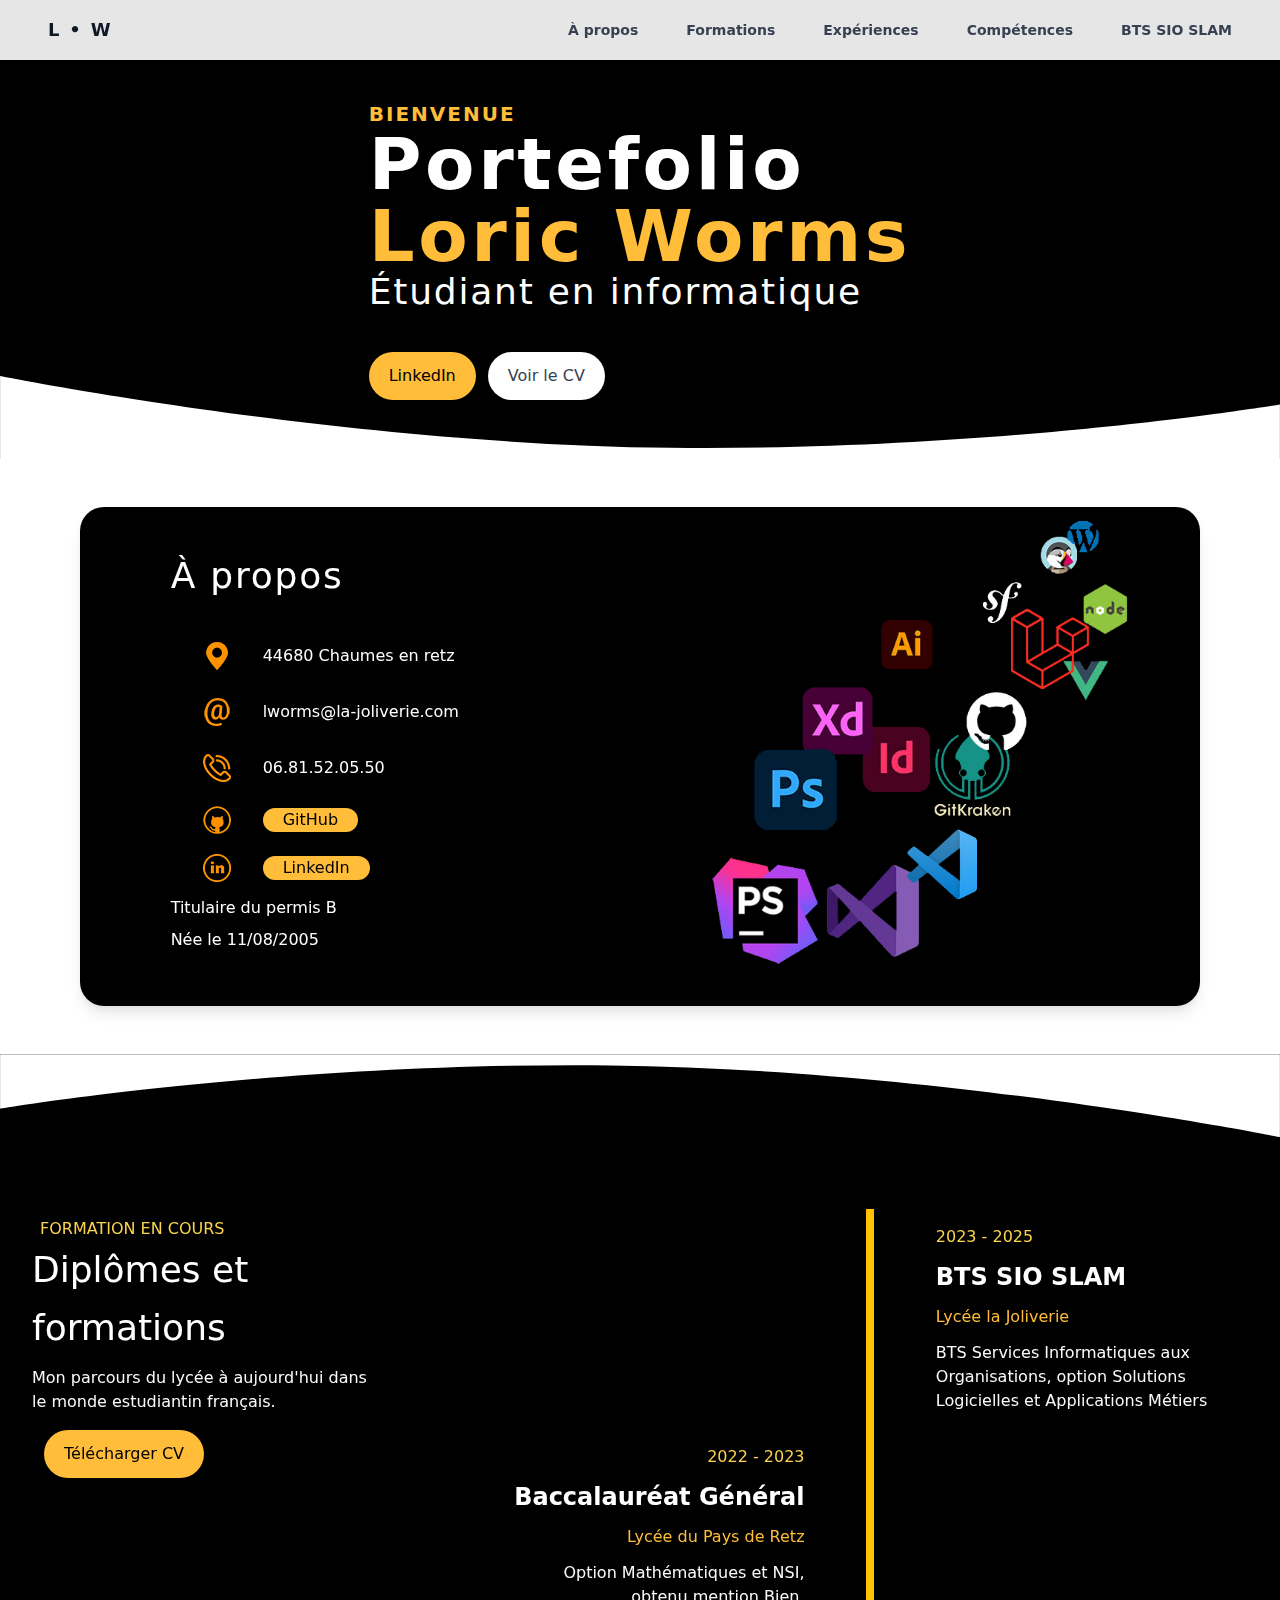
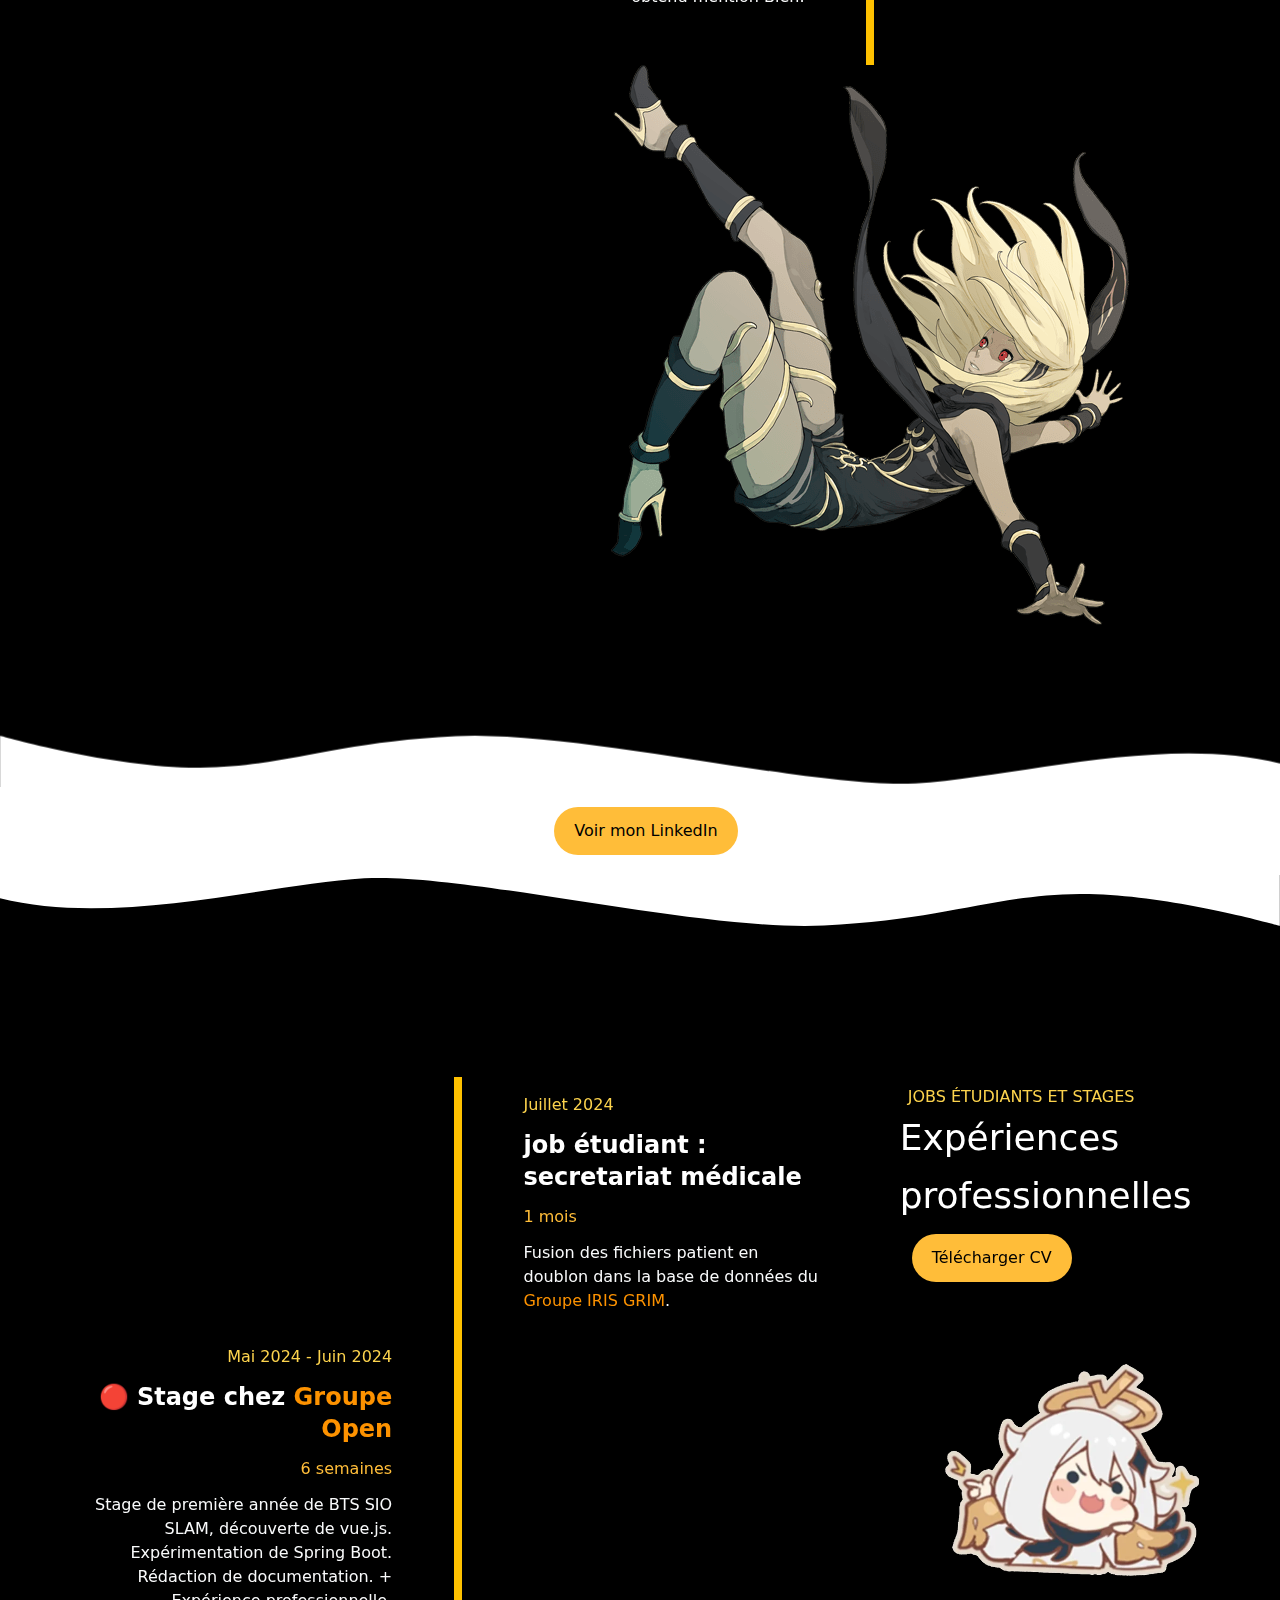
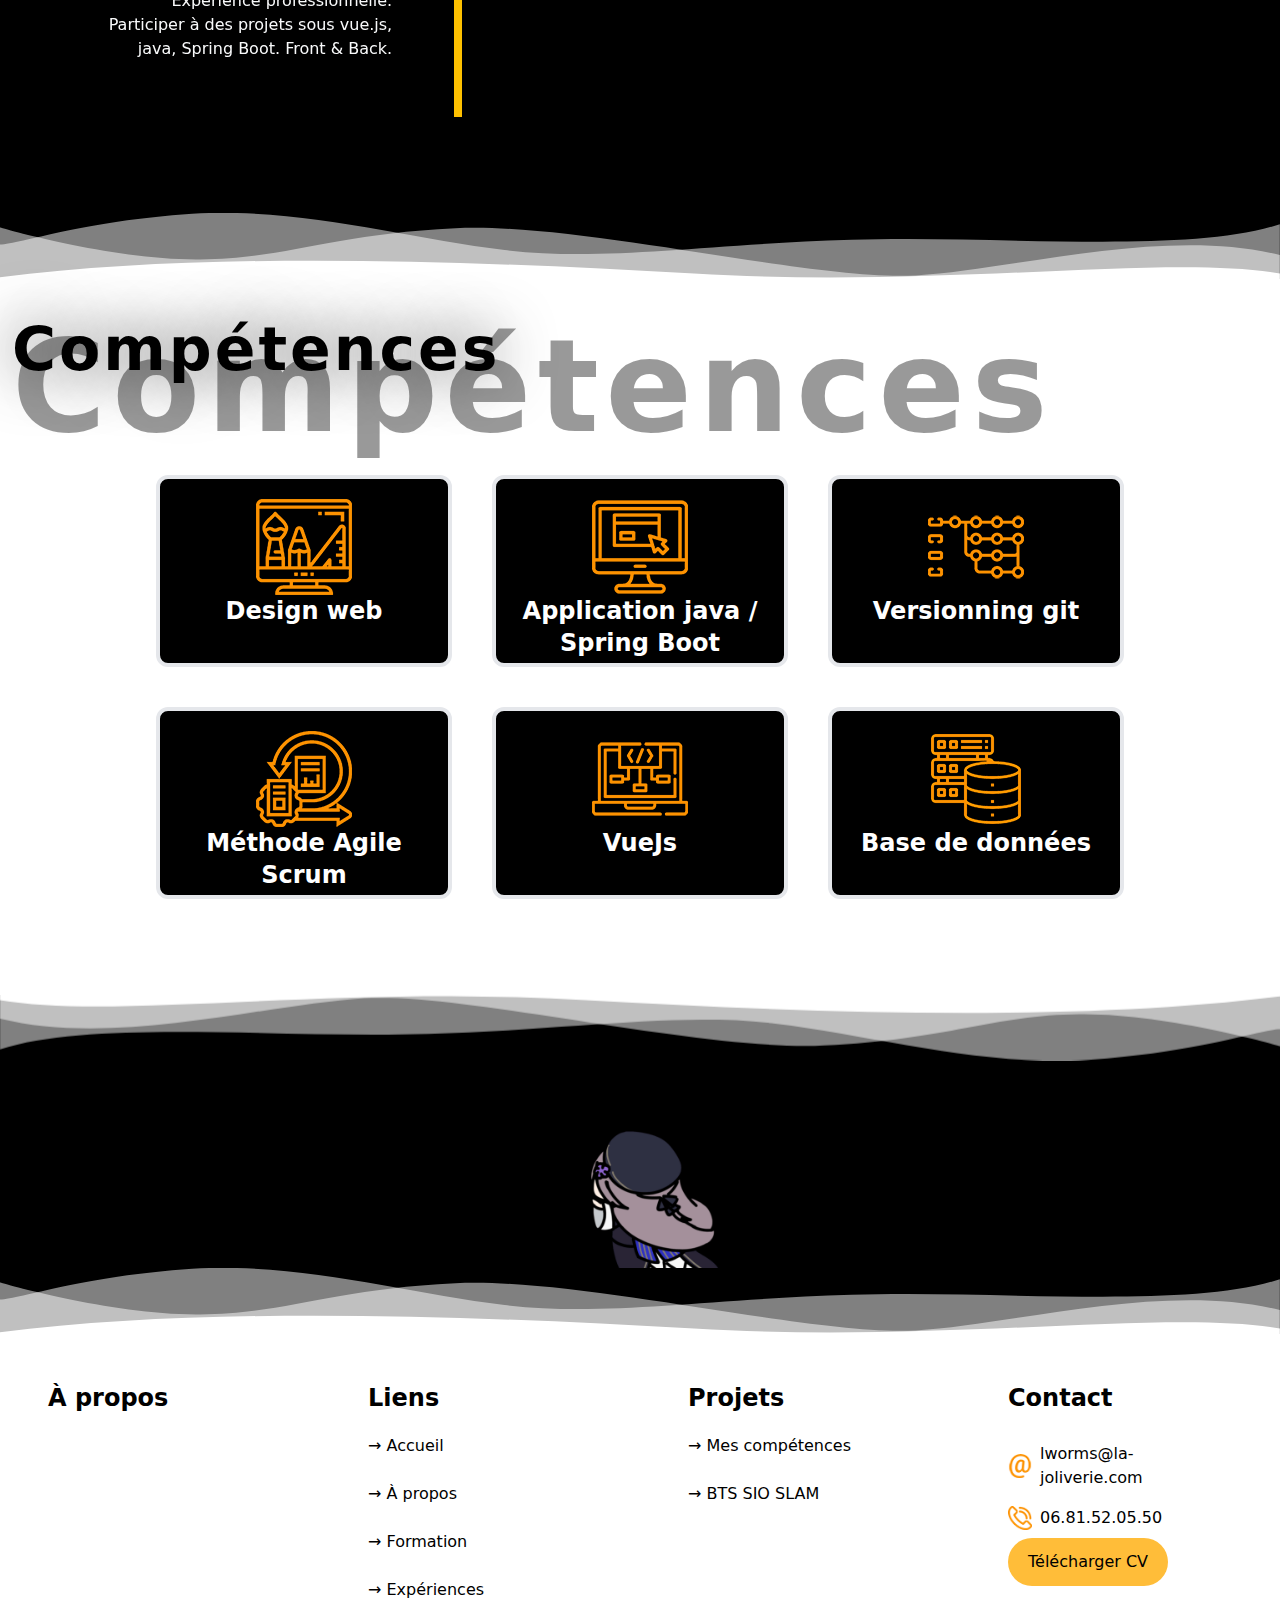
==== commit 29ee5a43: "new pictures" ====
--- a/index.html
+++ b/index.html
@@ -63,7 +63,7 @@
         <div>
           <div class="min-h-50">
             <div class="bloc">
-              <div class="flex flex-col md:flex-row place-content-evenly px-10">
+              <div class=" flex flex-col md:flex-row place-content-evenly px-10">
                 <div class="flex flex-col justify-center py-10">
                   <h6 class="orangeClair">
                     Bienvenue
@@ -212,8 +212,7 @@
                             </div>
                           </div>
                         </div>
-                      </div> <img src="documents/diplome.a83b8a9.png" alt="mes diplômes"
-                        class="mx-auto -mt-20 md:-mt-36 h-auto">
+                      </div> <img src="documents/kate.png" alt="mes diplômes" class="mx-auto">
                     </div>
                   </div>
                 </div>
@@ -379,7 +378,6 @@
                     À propos
                   </h4>
                   <p class="text-justify" data-v-1830edb3>
-
                   </p>
                 </div>
                 <div class="md:p-12 p-4 md:w-3/12" data-v-1830edb3>
--- a/style.css
+++ b/style.css
@@ -85,6 +85,11 @@
     button,
     select {
         text-transform: none
+    }
+
+    [type=button],
+    button {
+        -webkit-appearance: button
     }
 
     ::-moz-focus-inner {
@@ -240,6 +245,17 @@
         font-family: ui-monospace, SFMono-Regular, Menlo, Monaco, Consolas, "Liberation Mono", "Courier New", monospace
     }
 
+    audio,
+    canvas,
+    embed,
+    iframe,
+    img,
+    object,
+    svg,
+    video {
+        display: block;
+        vertical-align: middle
+    }
 
     img,
     video {
@@ -1741,4 +1757,8 @@
 
     .blob-prj6[data-v-04f5f612] {
         background-image: url(/_nuxt/img/js.00f7cb7.png)
+    }
+
+    .background-1 {
+        background-image: url(documents/ender\ lilies\ wallpaper\ \(1\).jpg);
     }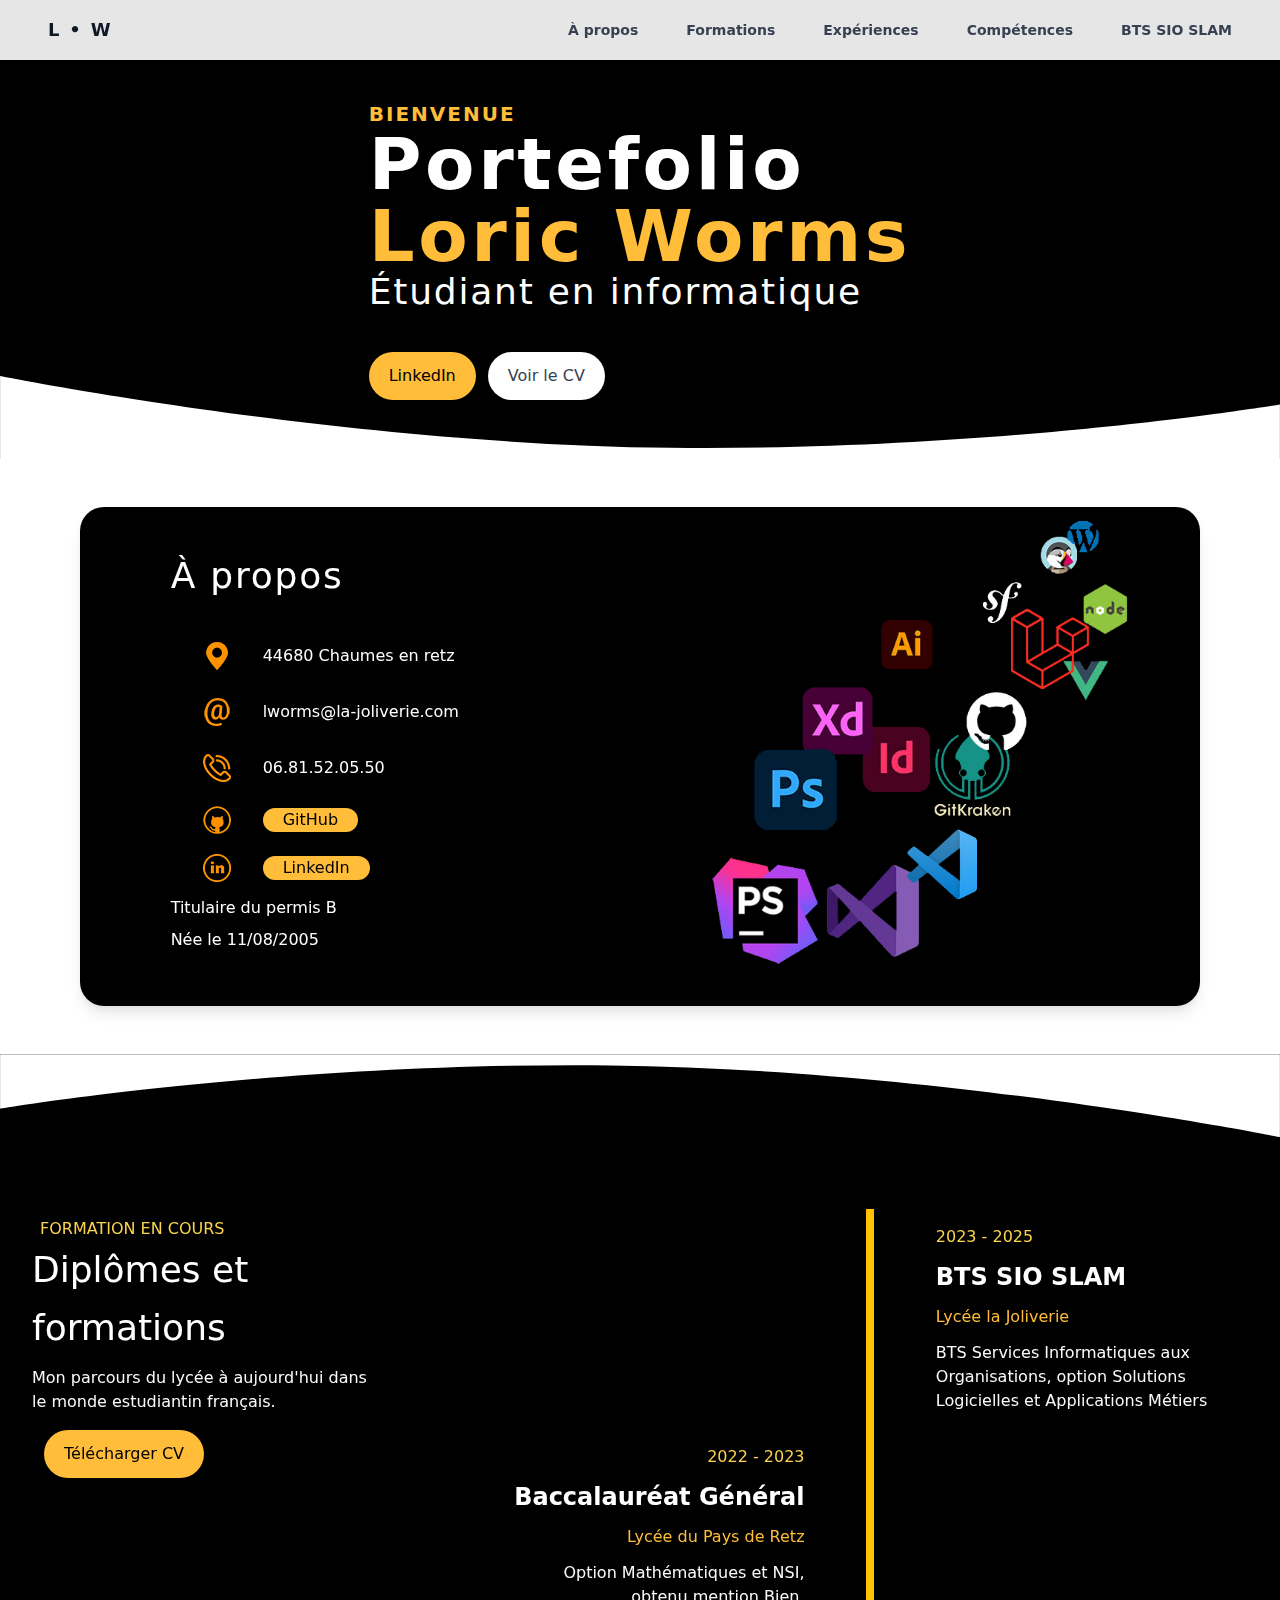
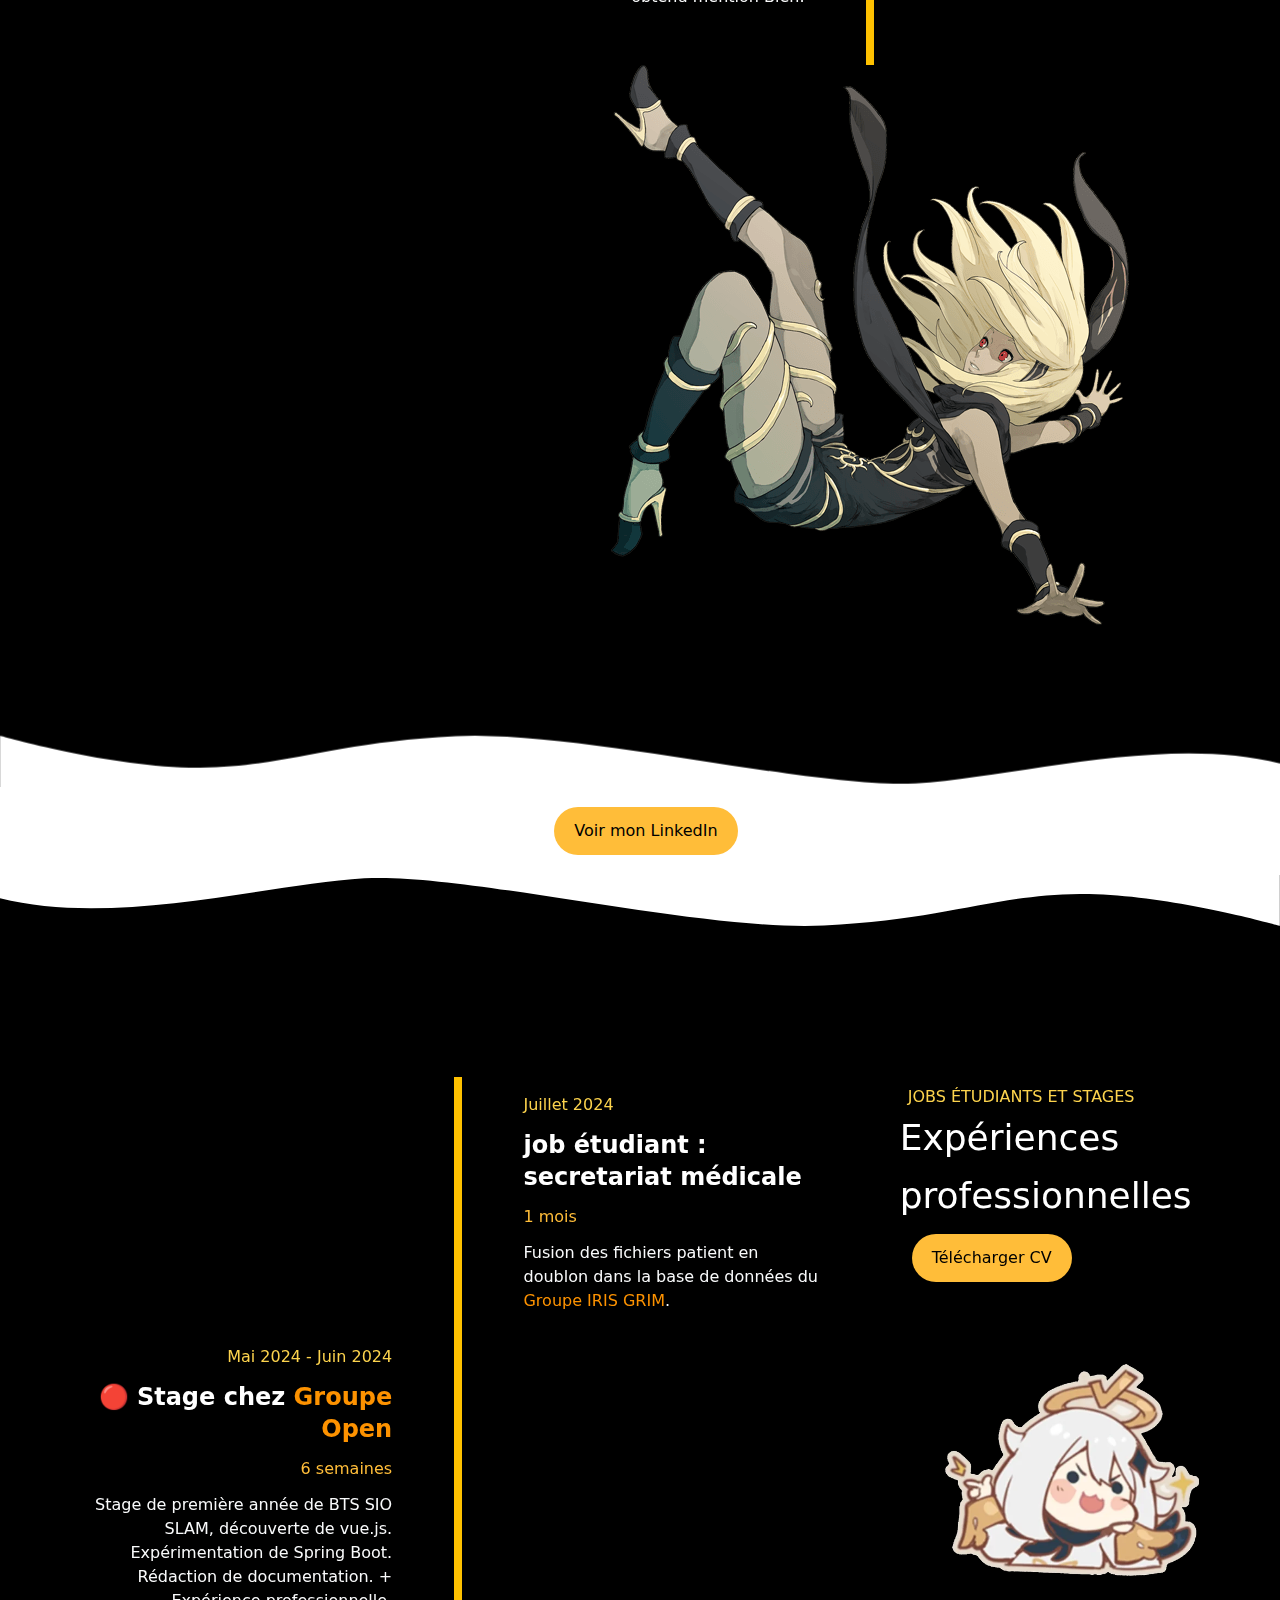
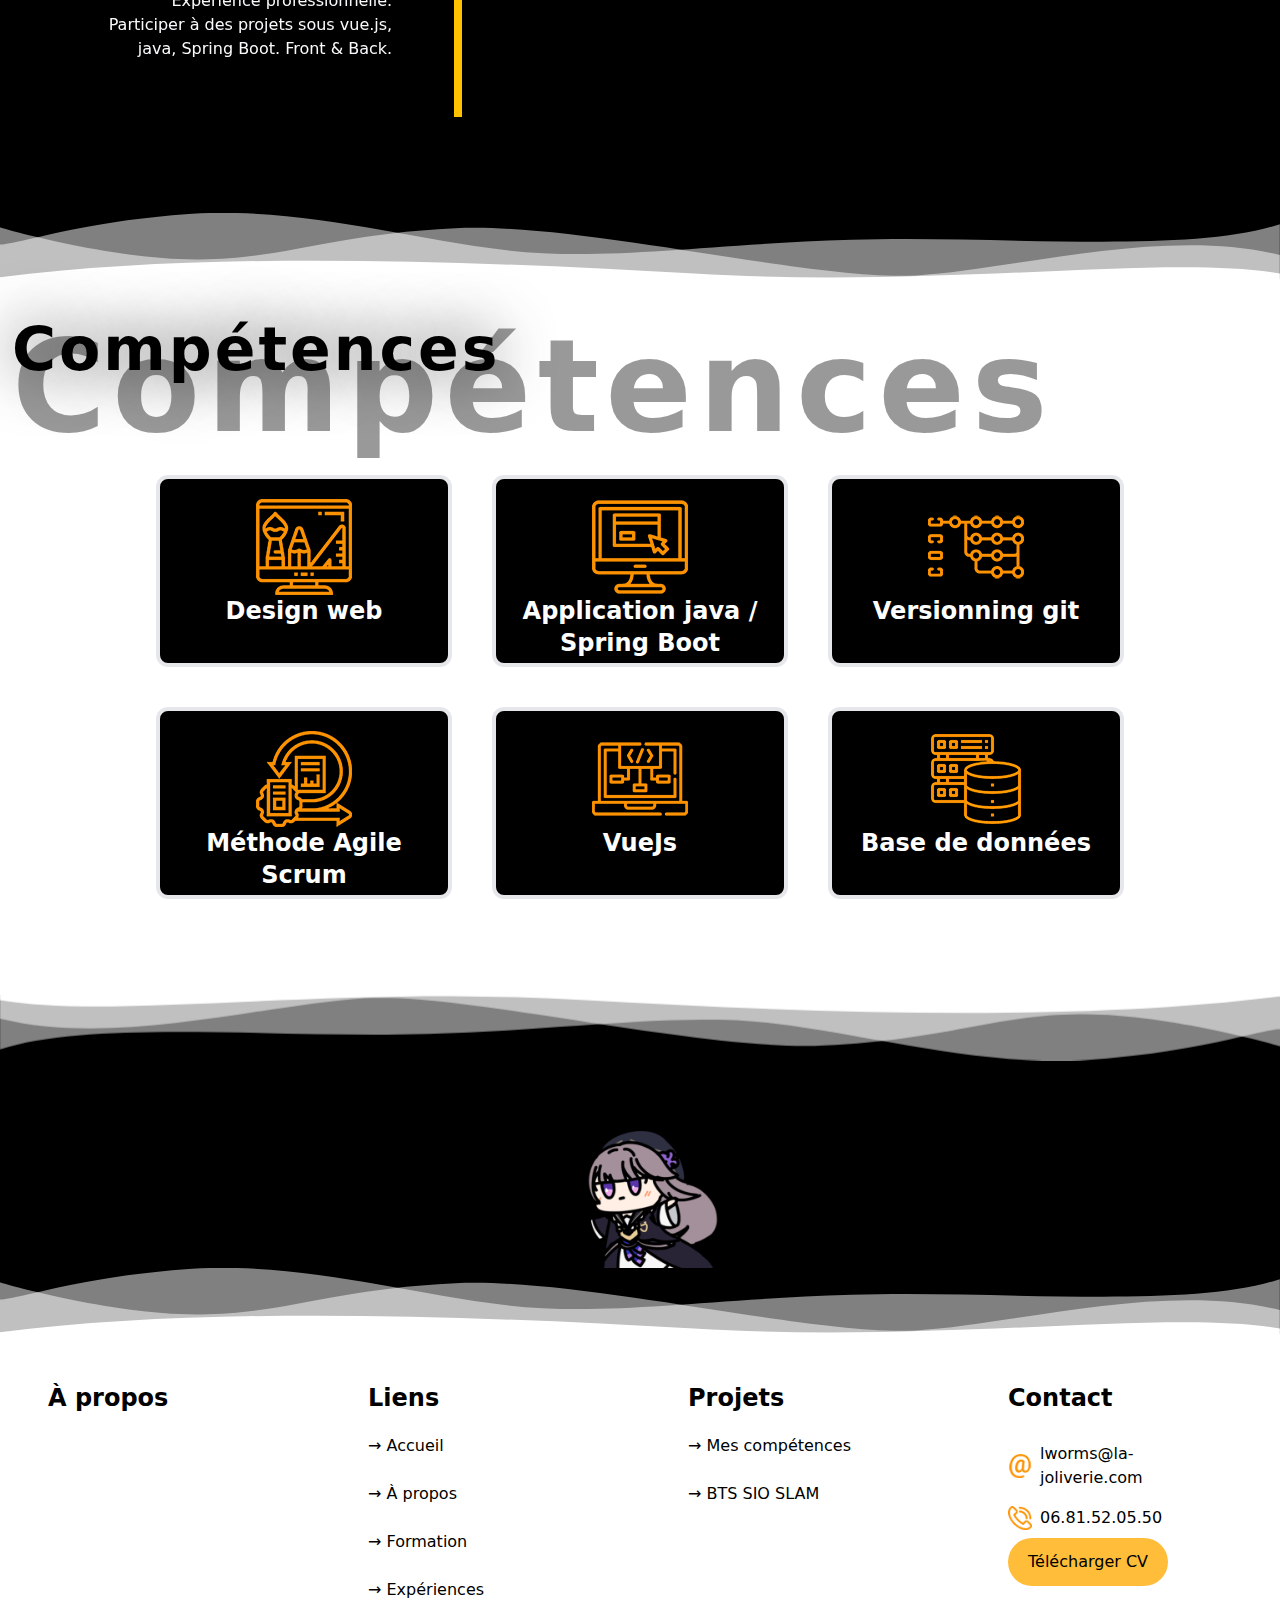
==== commit 1e70bfcd: "ajout de l'icone" ====
--- a/index.html
+++ b/index.html
@@ -9,7 +9,7 @@
   <meta data-n-head="ssr" data-hid="description" name="description"
     content="Loric Worms, étudiant en informatique et auto-entrepreneur. Voir le CV, projet, contact, formation, experiences.">
   <meta data-n-head="ssr" name="format-detection" content="telephone=no">
-  <link data-n-head="ssr" rel="icon" type="image/x-icon" href="/favicon.ico">
+  <link rel="icon" type="image/x-icon" href="documents/favicon.ico" />
   <link href="style.css" rel="stylesheet" type="text/css" />
 
 </head>
@@ -212,7 +212,7 @@
                             </div>
                           </div>
                         </div>
-                      </div> <img src="documents/kate.png" alt="mes diplômes" class="mx-auto">
+                      </div> <img src="documents/kate.png" alt="mes diplômes" class="mx-auto ">
                     </div>
                   </div>
                 </div>
--- a/style.css
+++ b/style.css
@@ -1739,26 +1739,22 @@
 
     .blob-prj2[data-v-04f5f612] {
         background-image: url(documents/html.png);
-        background-color: #363636
+
     }
 
     .blob-prj3[data-v-04f5f612] {
         background-image: url(documents/pythonLogo.png);
-        background-color: #fff
+
     }
 
     .blob-prj4[data-v-04f5f612] {
-        background-image: url(/_nuxt/img/CICD.4fb5499.jpg)
+        background-image: url(documents/agil.jpg)
     }
 
     .blob-prj5[data-v-04f5f612] {
-        background-image: url(/_nuxt/img/c++.ea1b2c2.jpg)
+        background-image: url(documents/cyber.png)
     }
 
     .blob-prj6[data-v-04f5f612] {
-        background-image: url(/_nuxt/img/js.00f7cb7.png)
-    }
-
-    .background-1 {
-        background-image: url(documents/ender\ lilies\ wallpaper\ \(1\).jpg);
+        background-image: url()
     }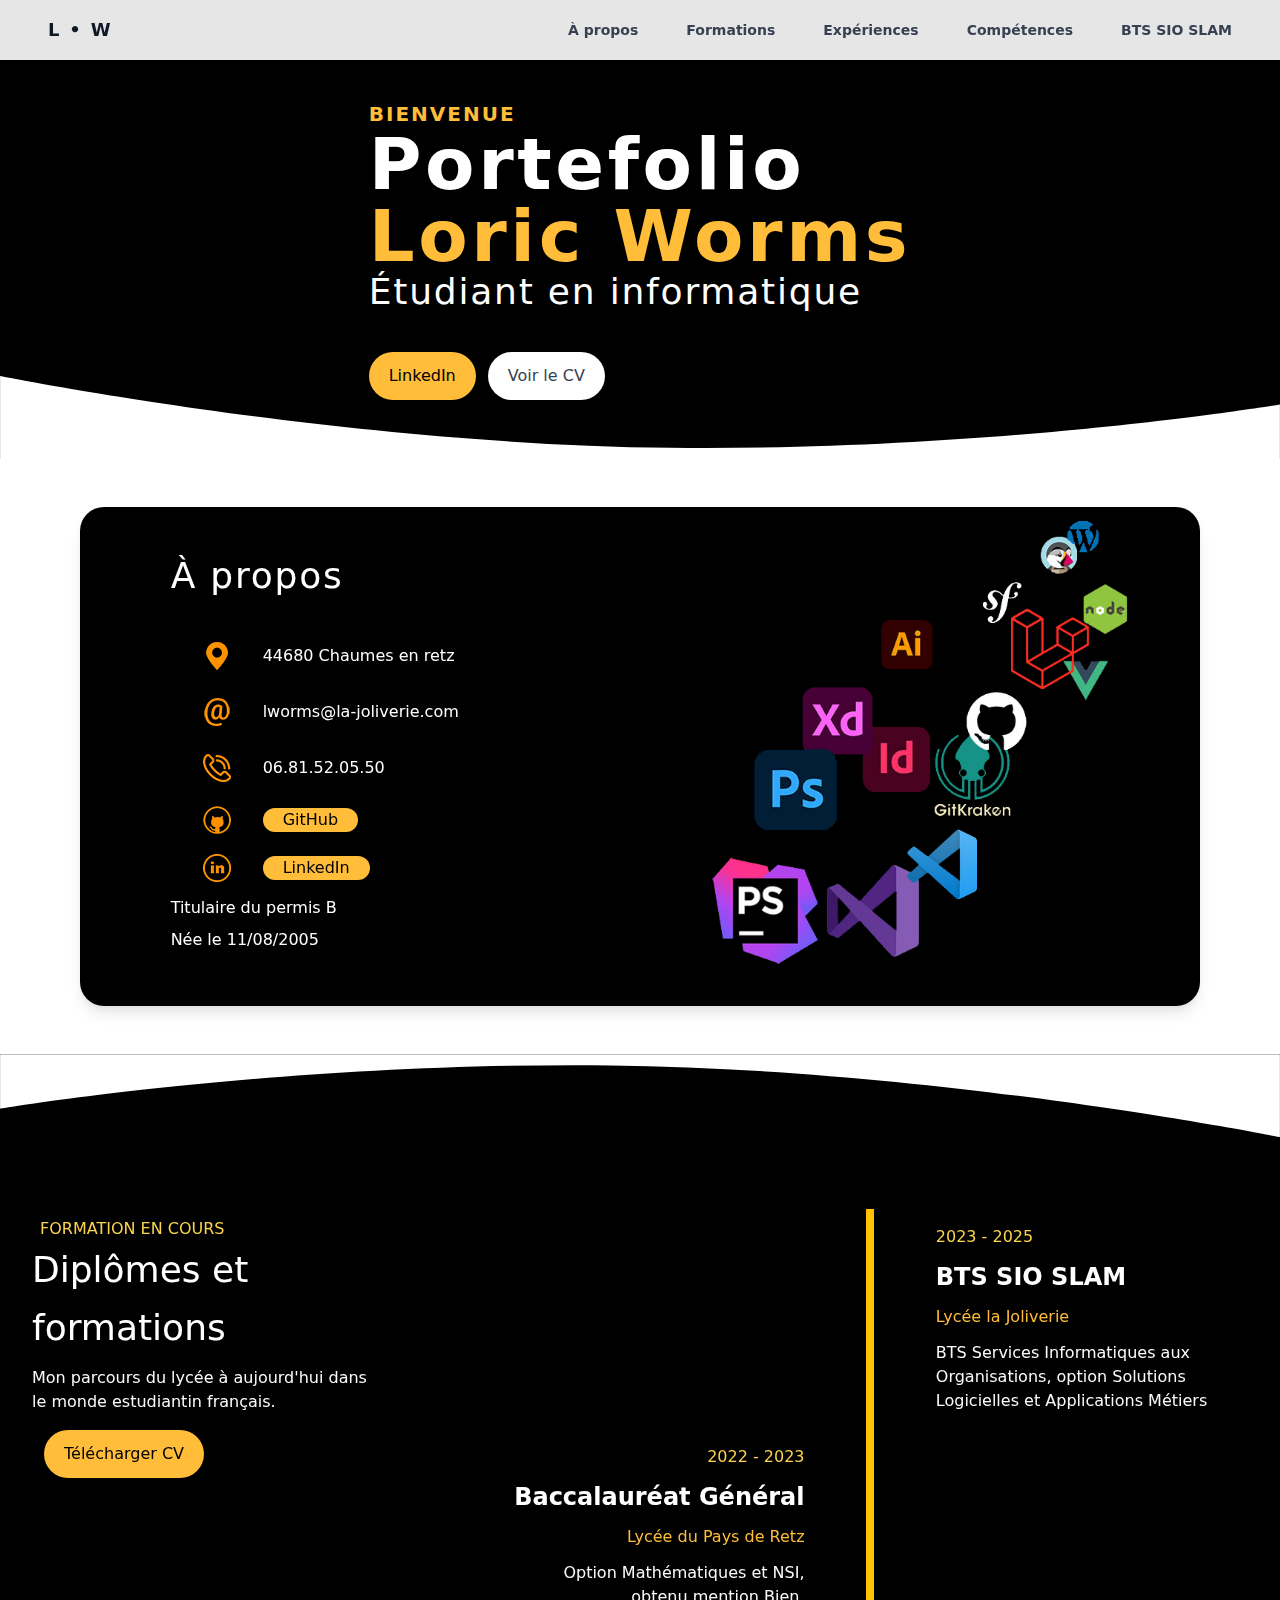
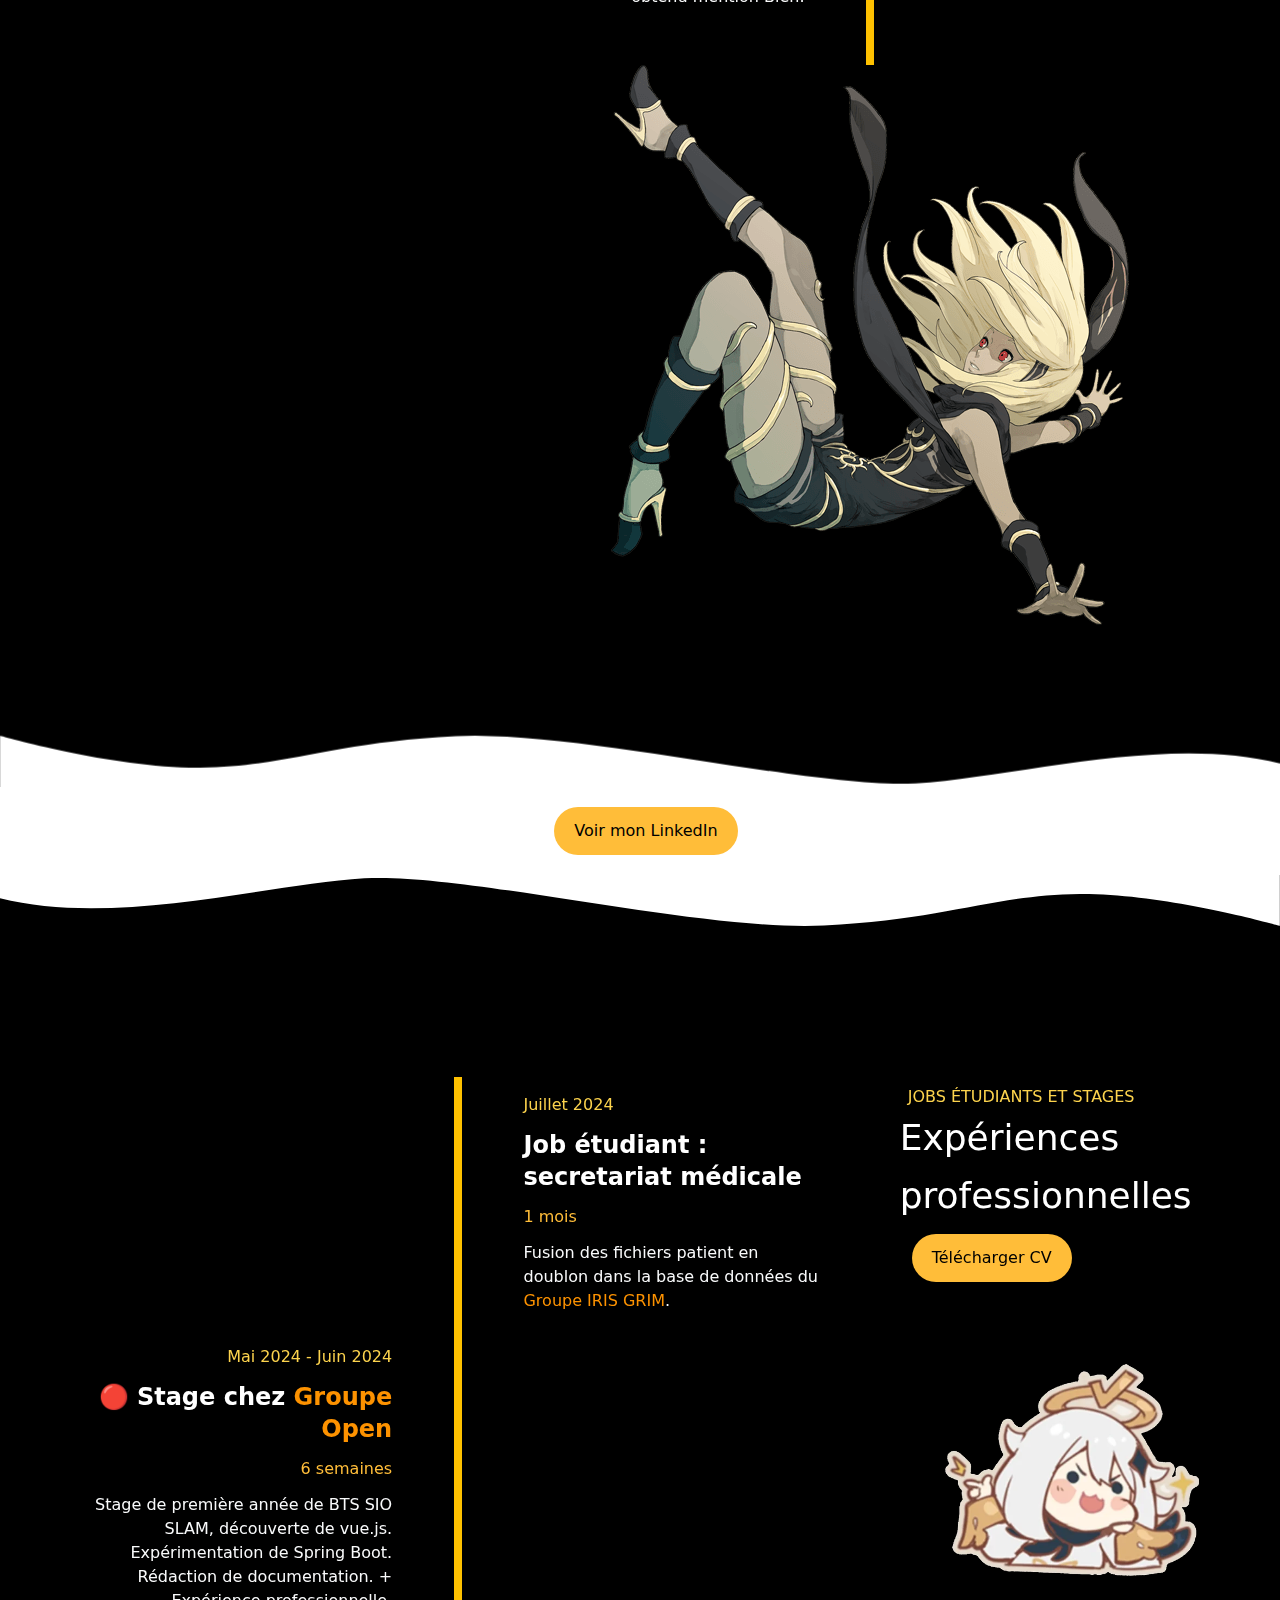
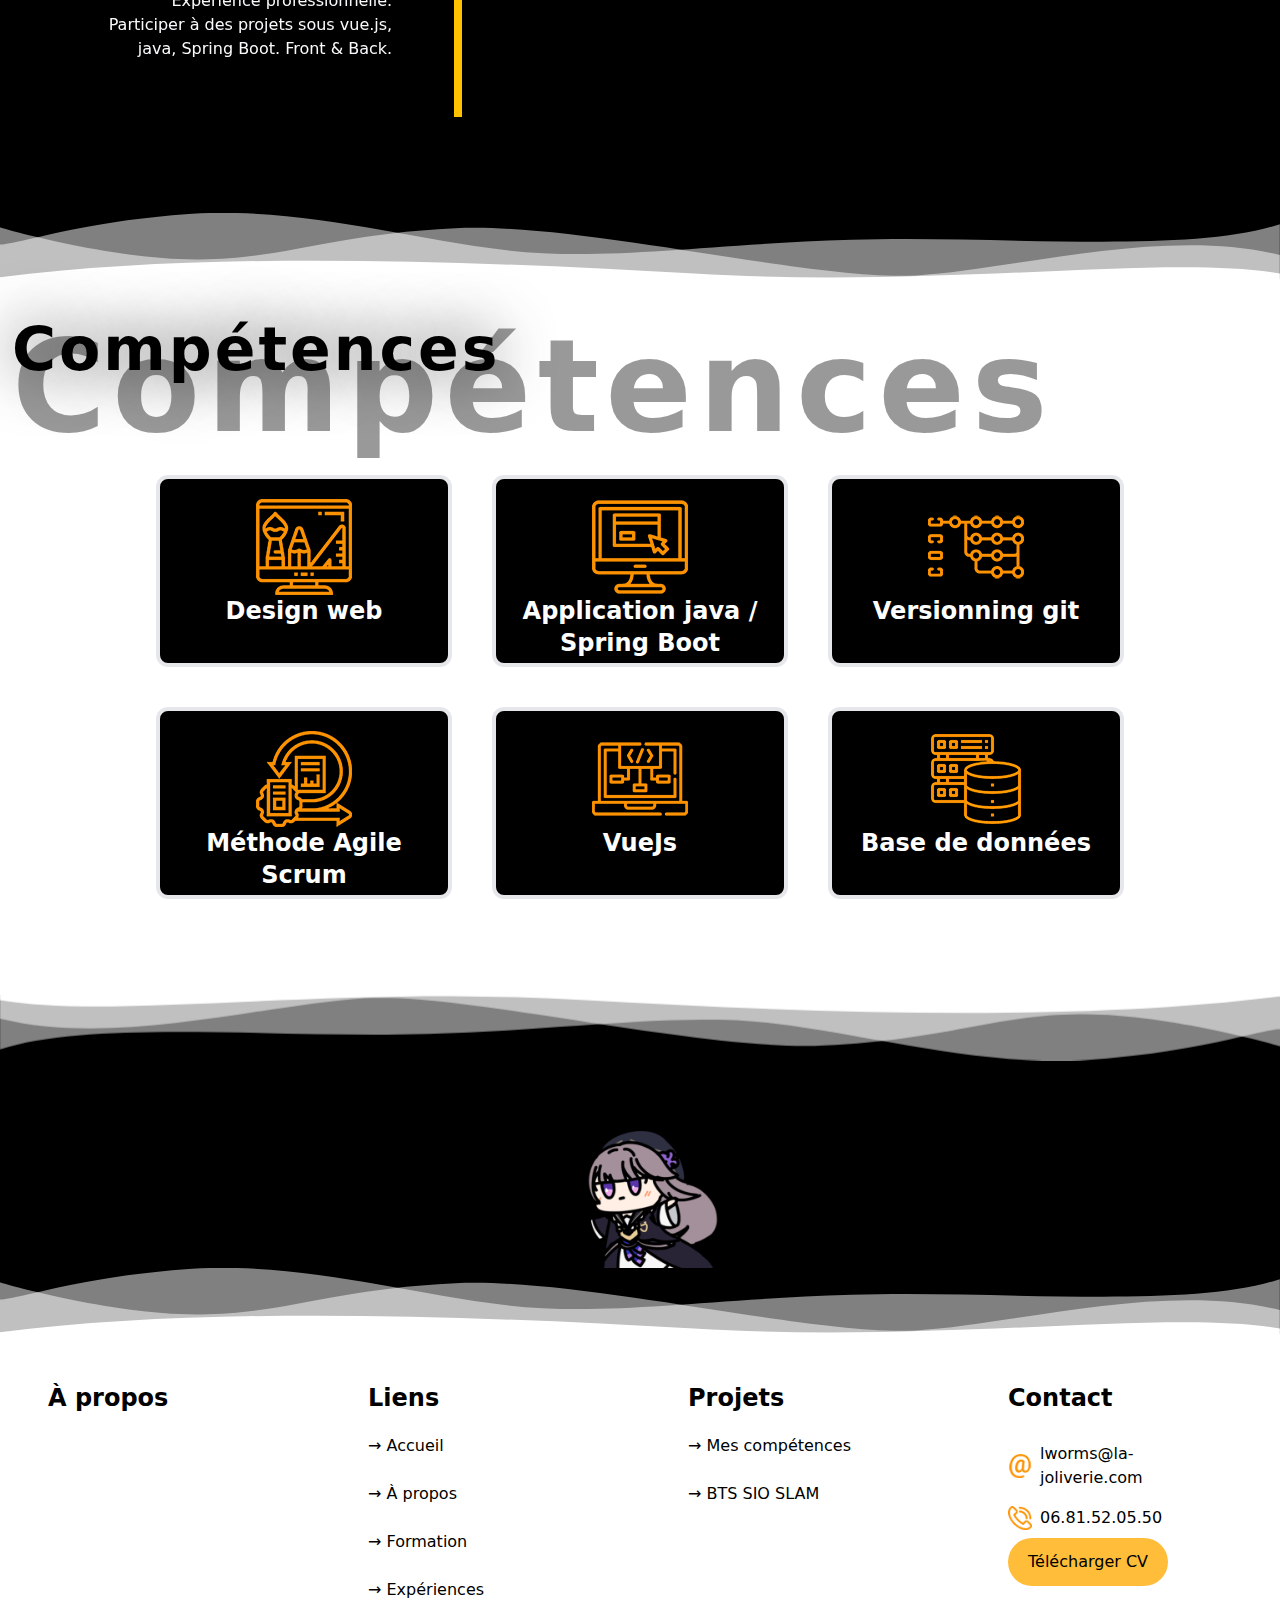
==== commit 1f1b9225: "ajout projet, correction affiche compétence" ====
--- a/index.html
+++ b/index.html
@@ -15,7 +15,7 @@
 </head>
 
 <body>
-  <div data-server-rendered="true" id="__nuxt"><!---->
+  <div data-server-rendered="true" id="__nuxt">
     <div id="__layout">
       <div>
         <div class="menu sticky top-0 z-50" data-v-a2c3d1e2>
@@ -248,7 +248,7 @@
                                 Juillet 2024
                               </p>
                               <h4>
-                                job étudiant : secretariat médicale
+                                Job étudiant : secretariat médicale
                               </h4>
                               <p class="=text-sm md:text-base leading-snug orangeClair mb-3">
                                 1 mois
--- a/style.css
+++ b/style.css
@@ -1756,5 +1756,13 @@
     }
 
     .blob-prj6[data-v-04f5f612] {
-        background-image: url()
+        background-image: url(documents/sql-database-generic.png)
+    }
+
+    .blob-prj7[data-v-04f5f612] {
+        background-image: url(documents/next.png)
+    }
+
+    .blob-prj8[data-v-04f5f612] {
+        background-image: url(documents/nier.jpg)
     }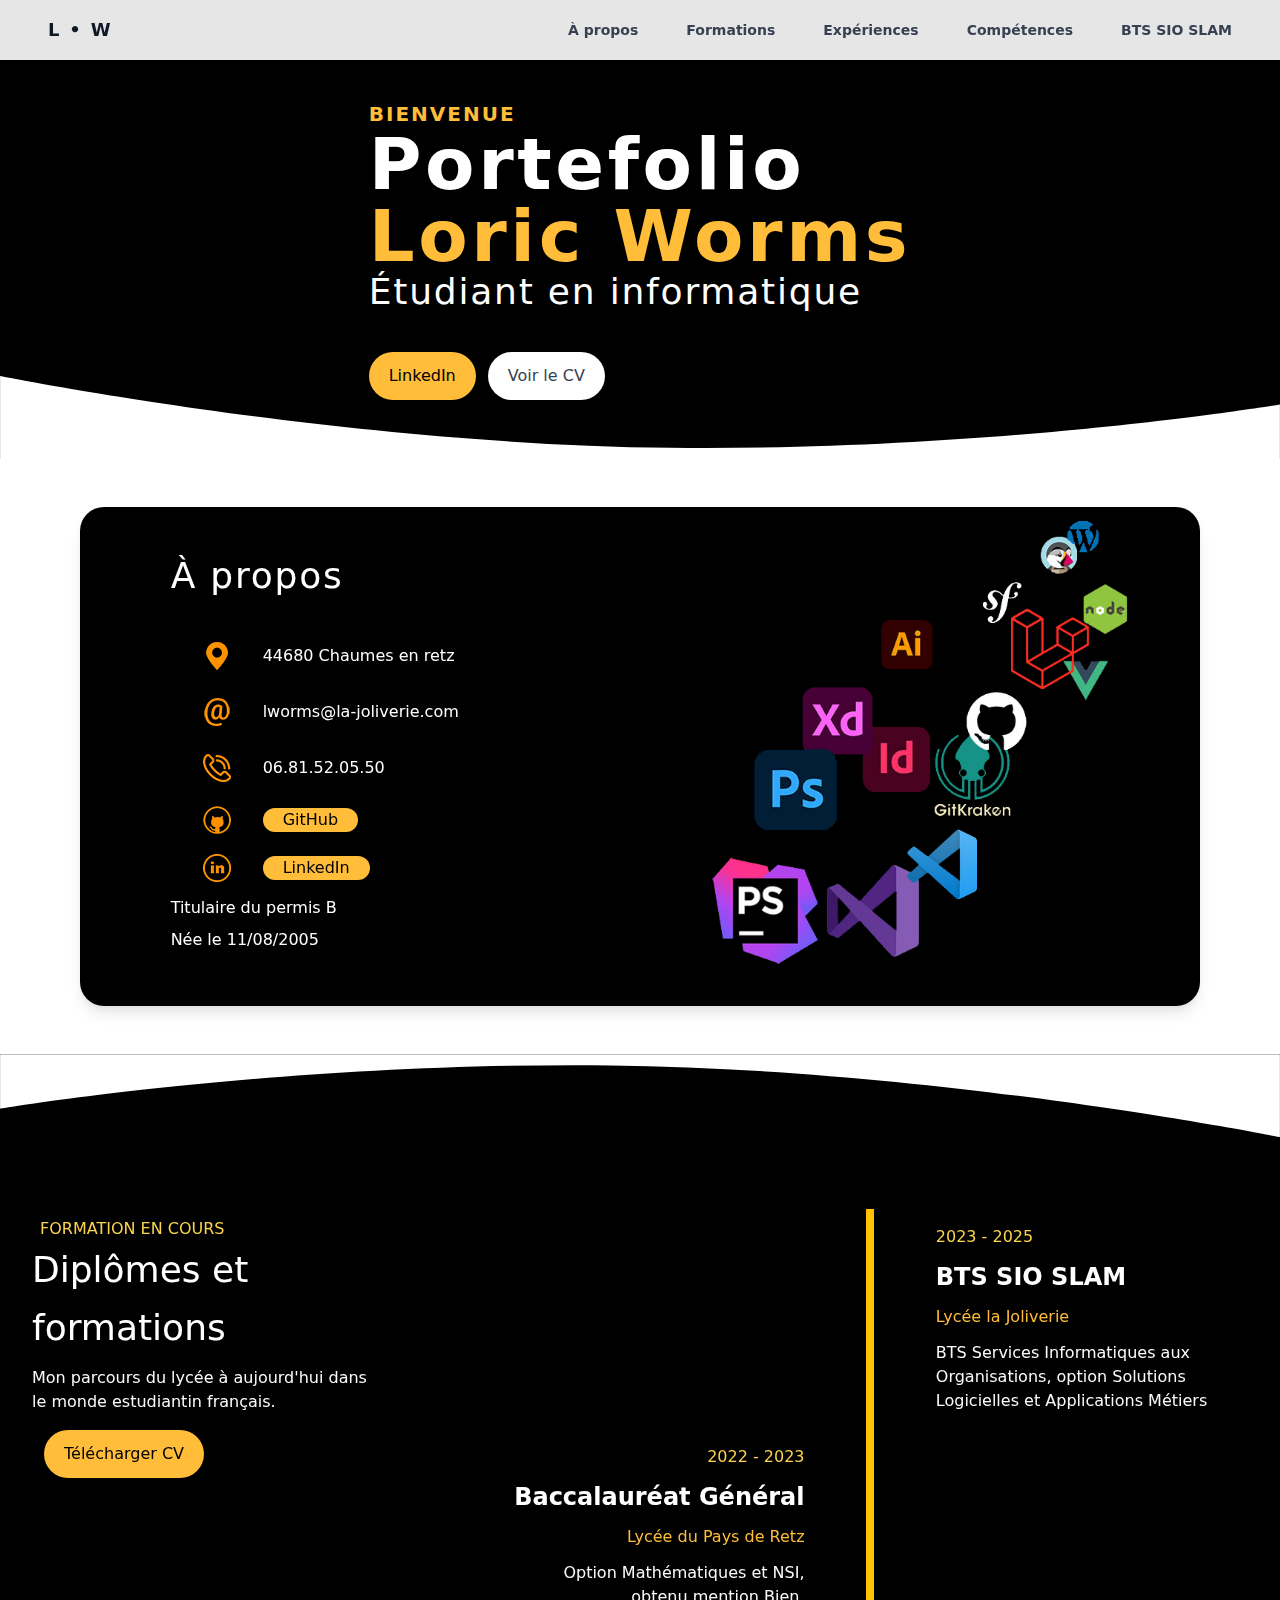
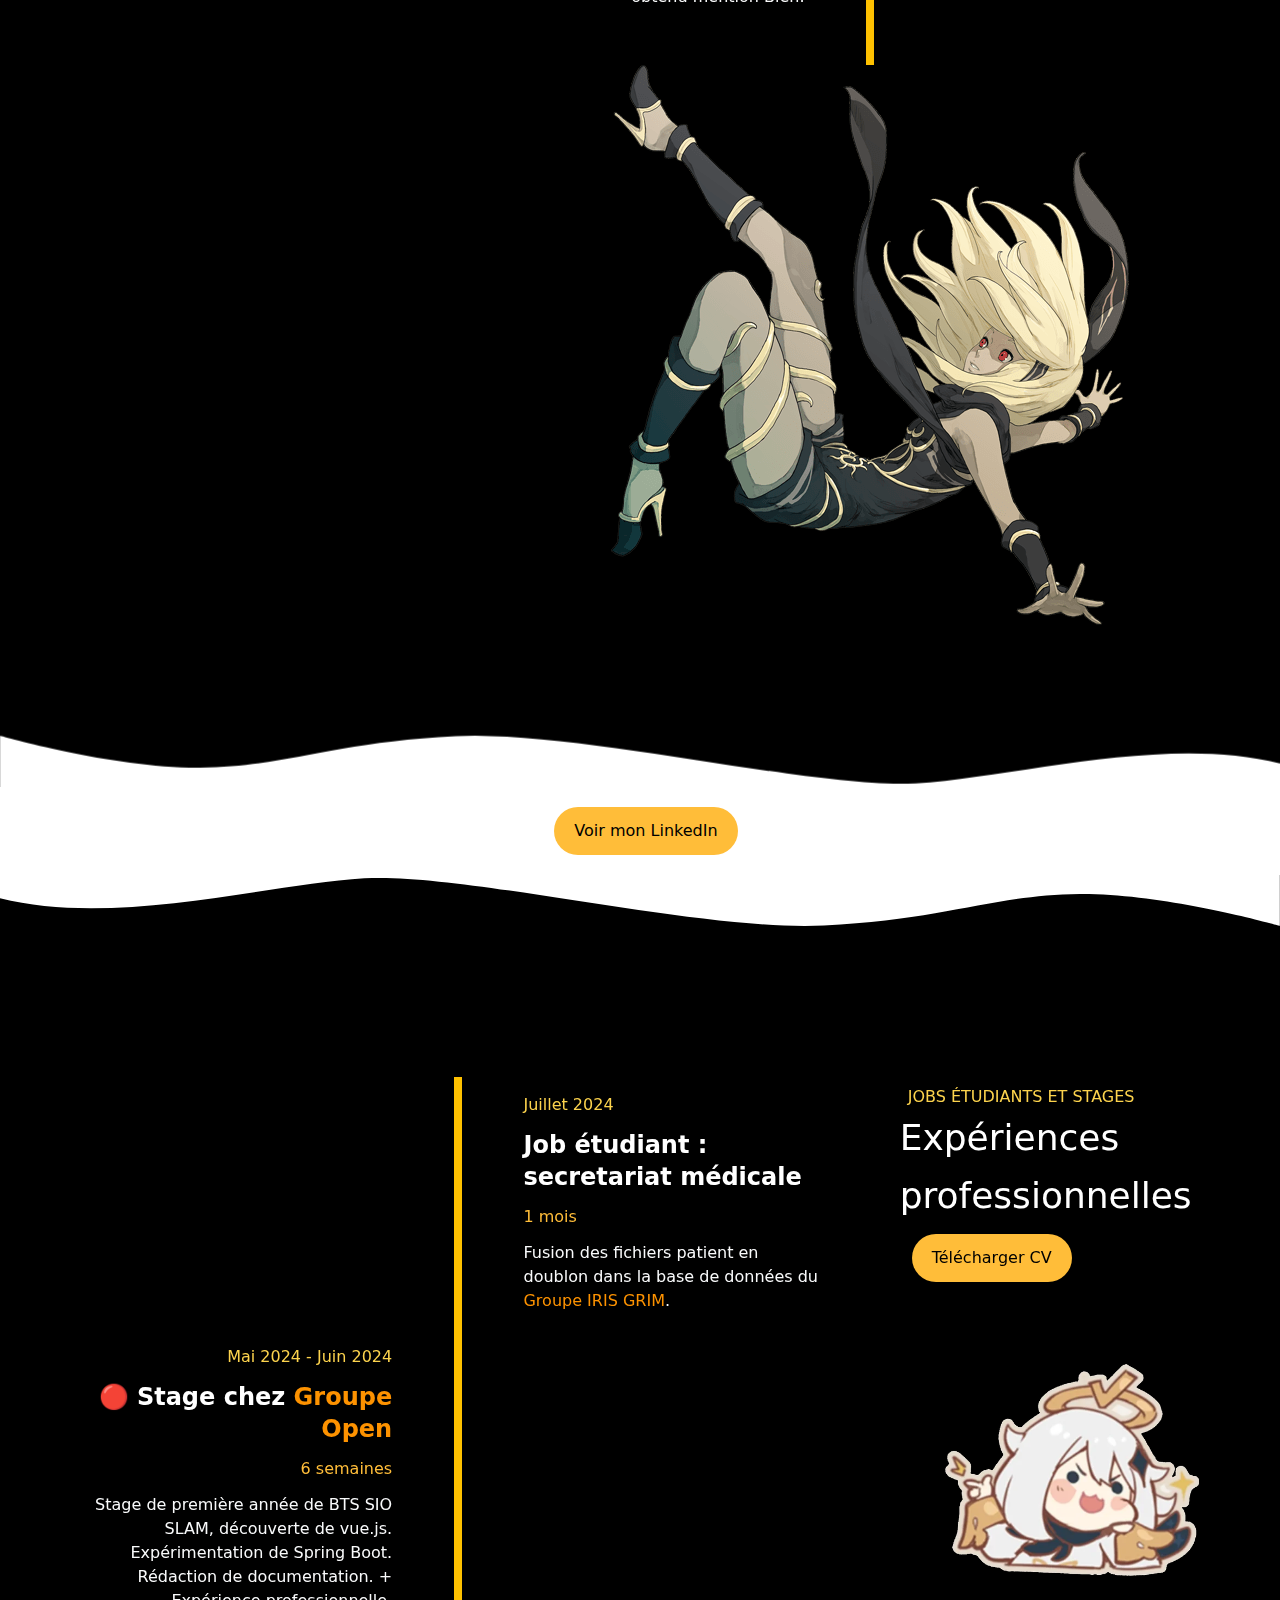
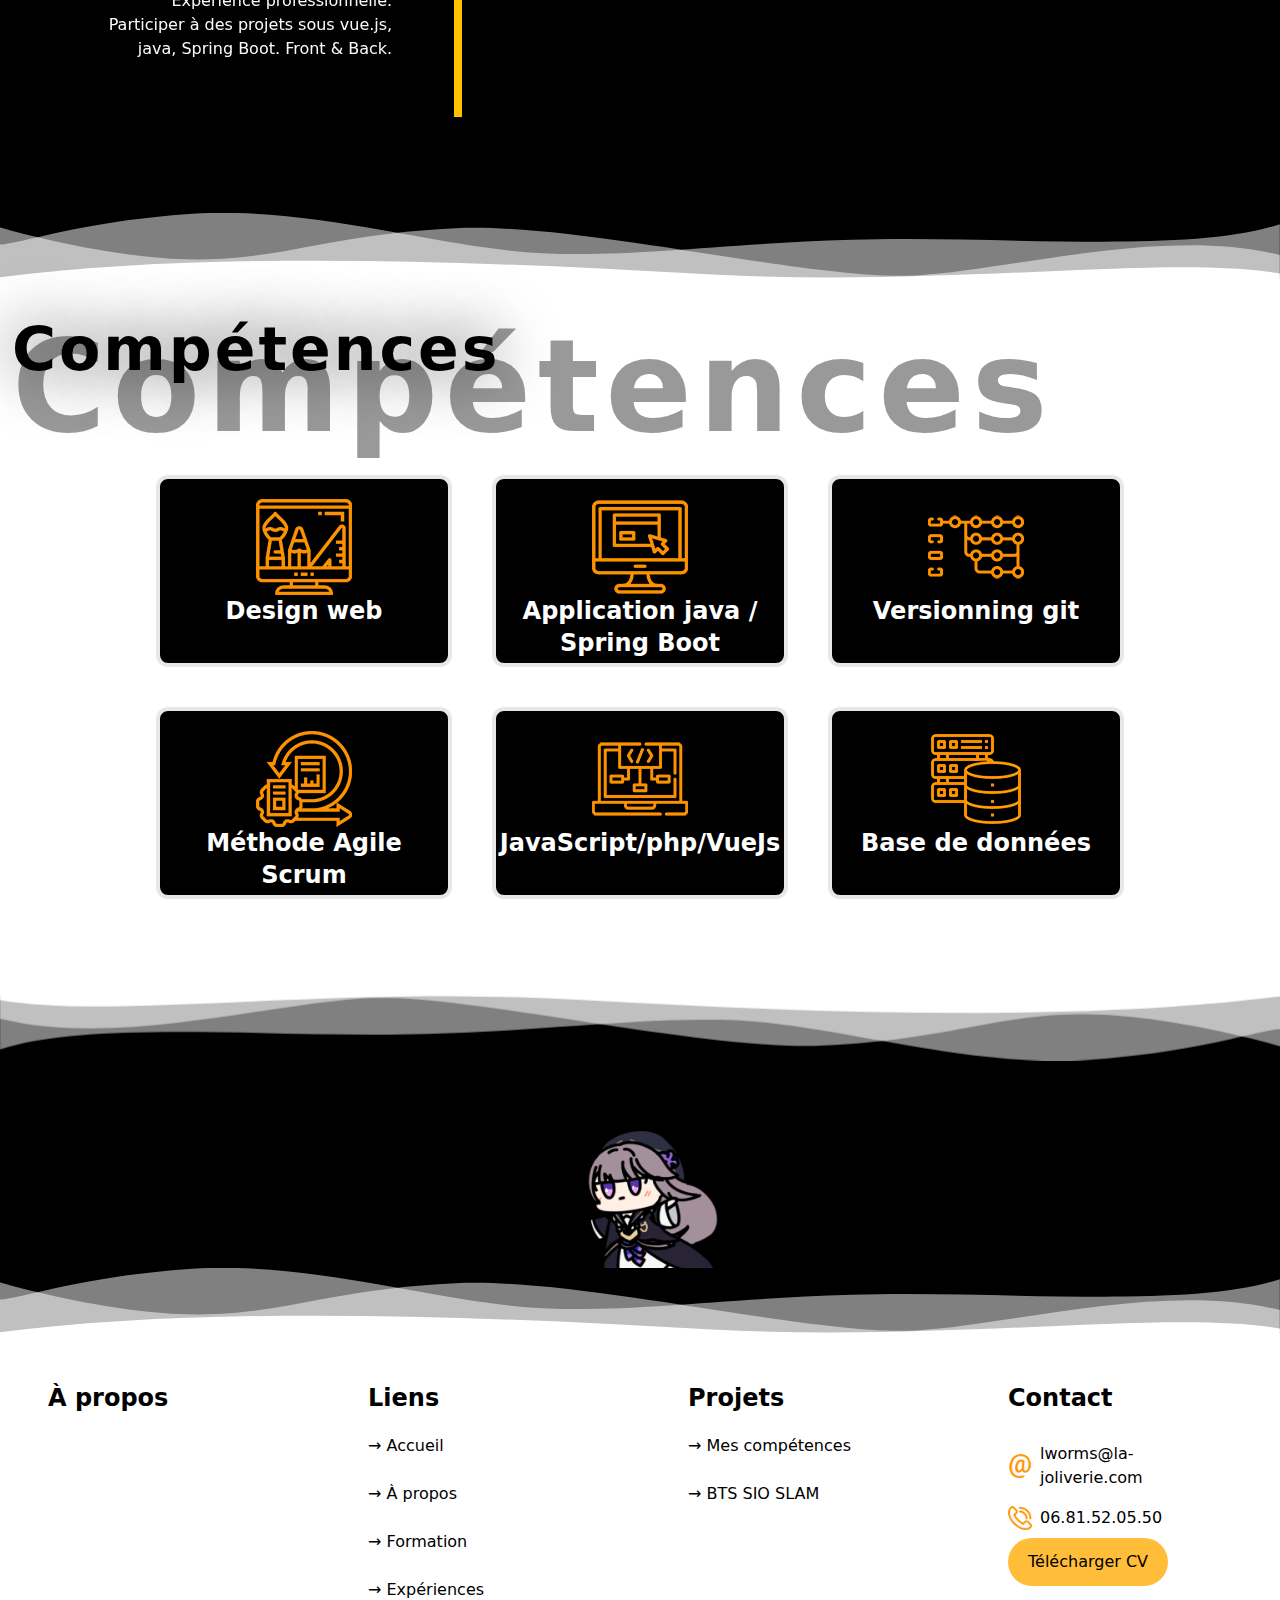
==== commit d37db71b: "changement affichage comp" ====
--- a/index.html
+++ b/index.html
@@ -339,7 +339,7 @@
                   <div class="card wrap-3" data-v-79c24a63><img src="documents/front.6a6614f.png" alt="icon front"
                       class="icons-m" data-v-79c24a63>
                     <h4 class="text-center" data-v-79c24a63>
-                      VueJs
+                      JavaScript/php/VueJs
                     </h4>
                   </div>
                   <div class="card wrap-3" data-v-79c24a63><img src="documents/bdd.7e143e2.png" alt="icon bdd"
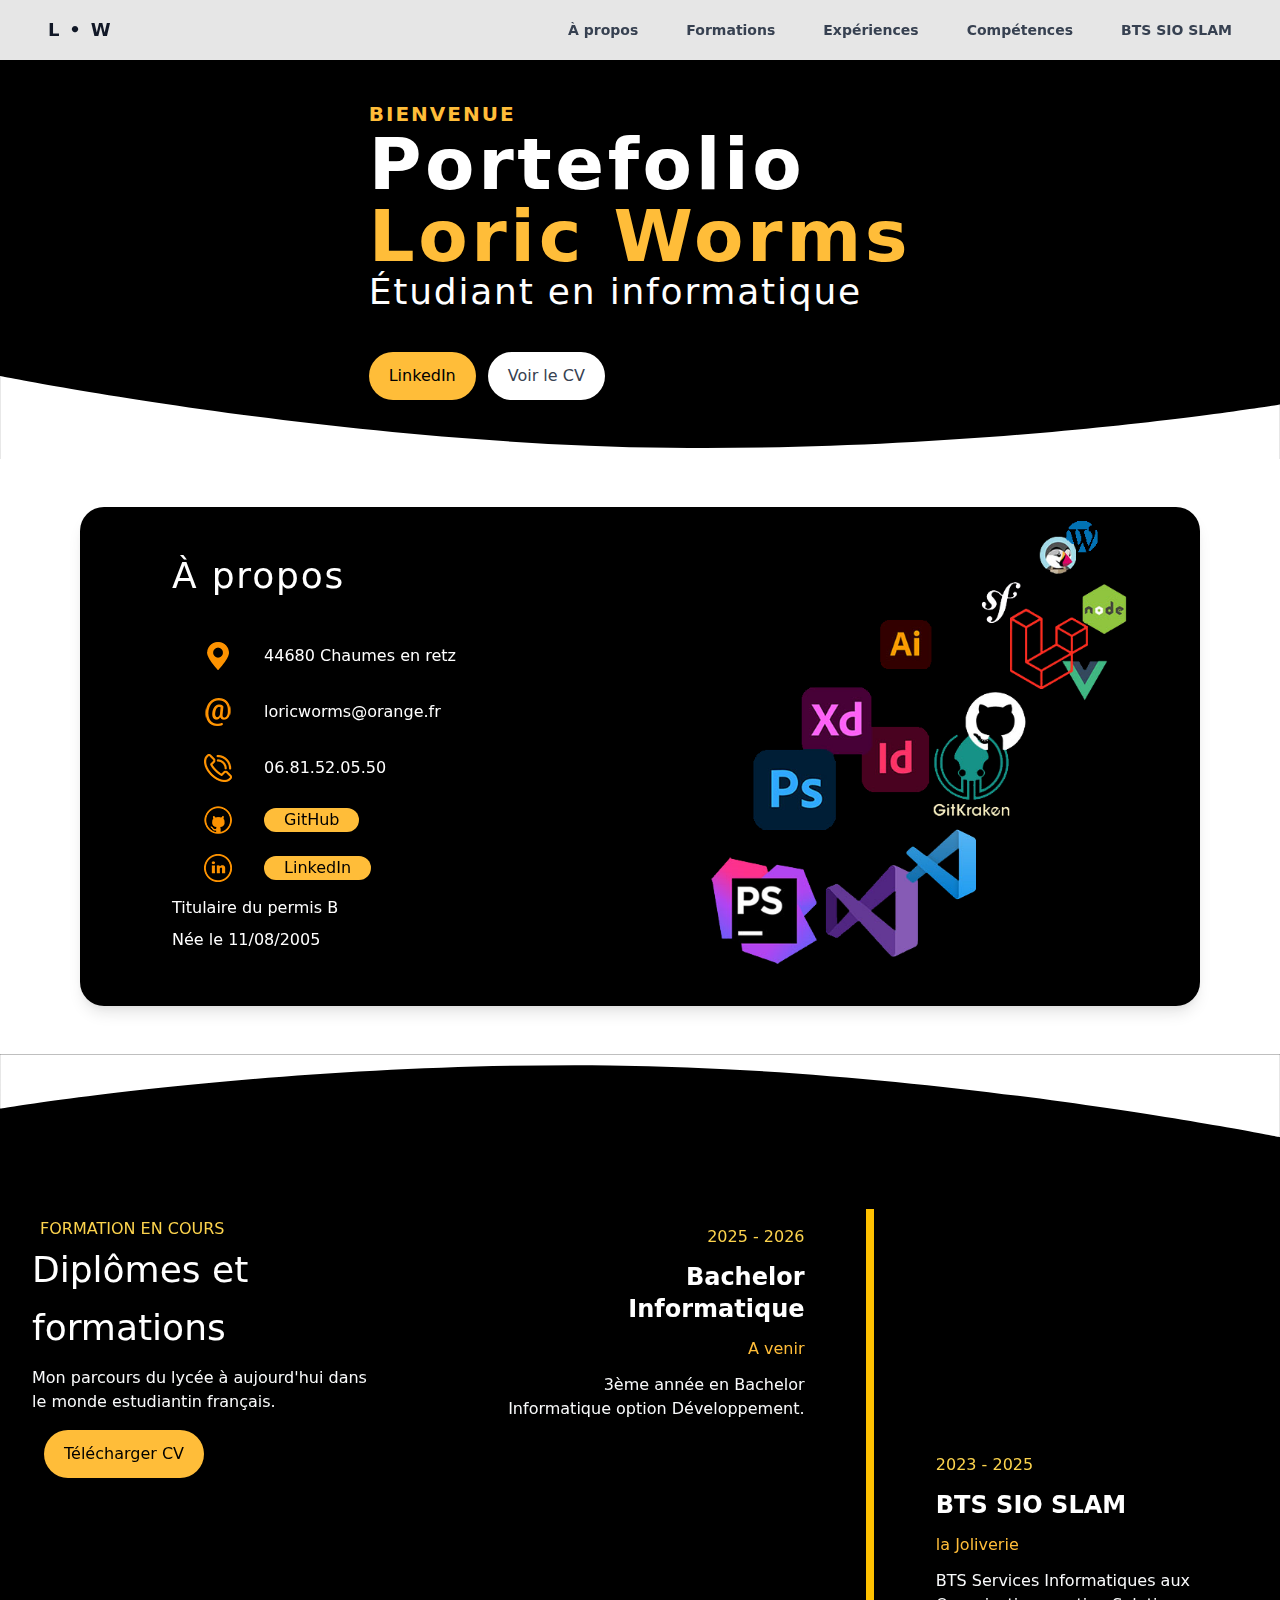
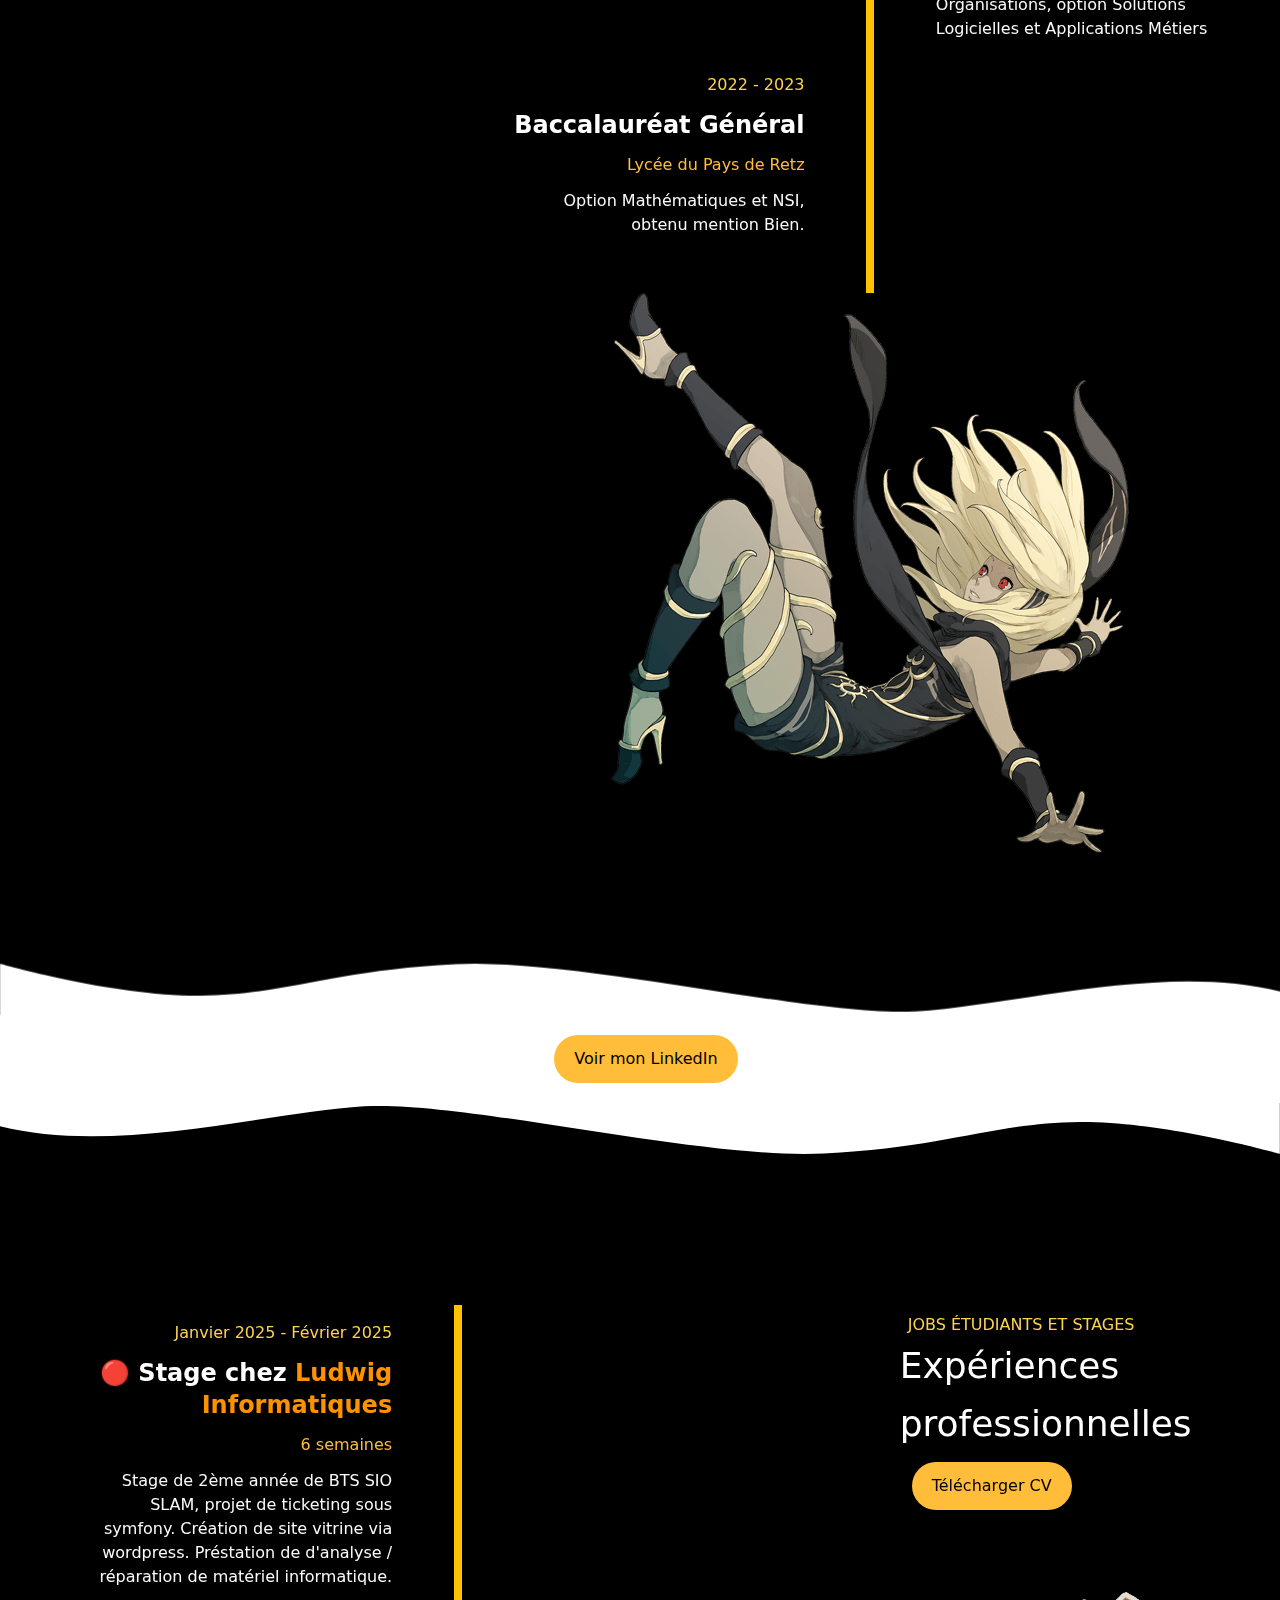
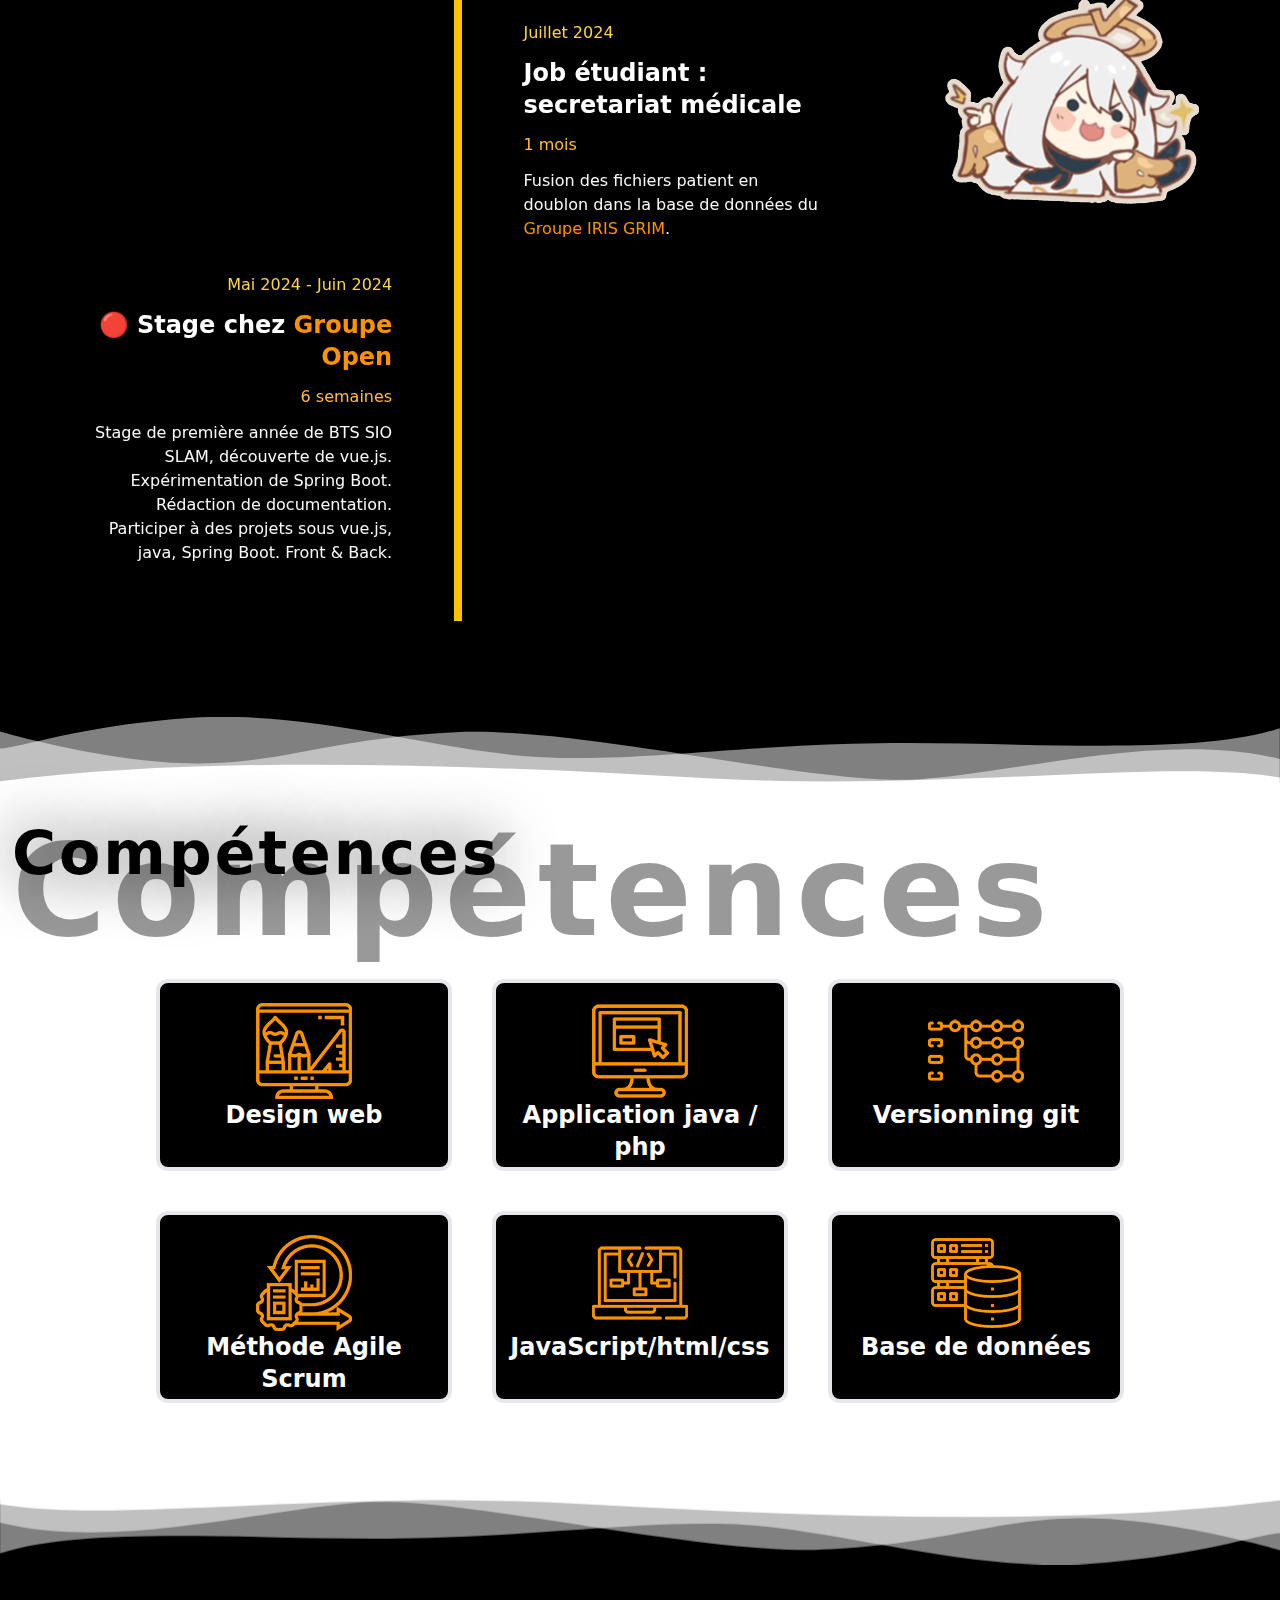
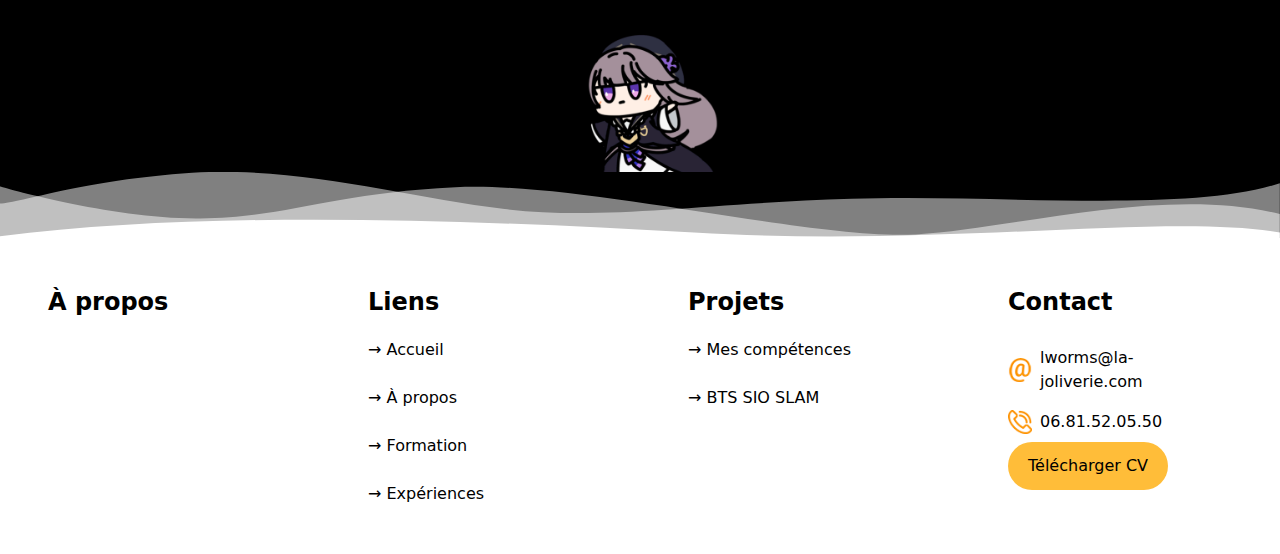
==== commit 19782ab1: "ajout stage et projet" ====
--- a/index.html
+++ b/index.html
@@ -105,7 +105,7 @@
                       <div class="flex row items-center justify-start"><img src="documents/email_icon.de2632c.png"
                           alt="email icon" class="icons-s">
                         <p class="font-medium py-4">
-                          lworms@la-joliverie.com
+                          loricworms@orange.fr
                         </p>
                       </div>
                       <div class="flex row items-center justify-start"><img src="documents/phone_icon.a64af40.png"
@@ -176,6 +176,23 @@
                           <div class="flex justify-between flex-row-reverse items-center w-full left-timeline">
                             <div class="order-1 w-5/12"></div>
                           </div>
+                          <div class="flex justify-between flex-row-reverse items-center w-full left-timeline">
+                            <div class="order-1 w-5/12"></div>
+                            <div class="order-1 w-5/12 px-1 py-4 text-right">
+                              <p class="mb-3 text-base text-yellow-300">
+                                2025 - 2026
+                              </p>
+                              <h4>
+                                Bachelor Informatique
+                              </h4>
+                              <p class="=text-sm md:text-base leading-snug orangeClair mb-3">
+                                A venir
+                              </p>
+                              <p class="text-sm md:text-base leading-snug text-gray-50 text-opacity-100">
+                                3ème année en Bachelor Informatique option Développement.
+                              </p>
+                            </div>
+                          </div>
                           <div class="flex justify-between items-center w-full right-timeline">
                             <div class="order-1 w-5/12"></div>
                             <div class="order-1 w-5/12 px-1 py-4 text-left">
@@ -186,7 +203,7 @@
                                 BTS SIO SLAM
                               </h4>
                               <p class="=text-sm md:text-base leading-snug orangeClair mb-3">
-                                Lycée la Joliverie
+                                la Joliverie
                               </p>
                               <p class="text-sm md:text-base leading-snug text-gray-50 text-opacity-100">
                                 BTS Services Informatiques aux Organisations, option Solutions Logicielles et
@@ -241,6 +258,23 @@
                         <div class="relative wrap overflow-hidden md:p-10 h-full">
                           <div class="border-2-2 border-yellow-555 absolute h-full border bar-right"></div>
                           <div class="border-2-2 border-yellow-555 absolute h-full border bar-left"></div>
+                          <div class="flex justify-between flex-row-reverse items-center w-full left-timeline">
+                            <div class="order-1 w-5/12"></div>
+                            <div class="order-1 w-5/12 px-1 py-4 text-right">
+                              <p class="mb-3 text-base text-yellow-300">
+                                Janvier 2025 - Février 2025
+                              </p>
+                              <h4><span>🔴</span> Stage chez <span class="orange">Ludwig Informatiques</span></h4>
+                              <p class="=text-sm md:text-base leading-snug orangeClair mb-3">
+                                6 semaines
+                              </p>
+                              <p class="text-sm md:text-base leading-snug text-gray-50 text-opacity-100">
+                                Stage de 2ème année de BTS SIO SLAM, projet de ticketing sous symfony.
+                                Création de site vitrine via wordpress.
+                                Préstation de d'analyse / réparation de matériel informatique.
+                              </p>
+                            </div>
+                          </div>
                           <div class="flex justify-between items-center w-full right-timeline">
                             <div class="order-1 w-5/12"></div>
                             <div class="order-1 w-5/12 px-1 py-4 text-left">
@@ -272,7 +306,7 @@
                               <p class="text-sm md:text-base leading-snug text-gray-50 text-opacity-100">
                                 Stage de première année de BTS SIO SLAM, découverte de vue.js.
                                 Expérimentation de Spring Boot. Rédaction de documentation.
-                                + Expérience professionnelle. Participer à des projets sous vue.js, java, Spring Boot.
+                                Participer à des projets sous vue.js, java, Spring Boot.
                                 Front & Back.
                               </p>
                             </div>
@@ -321,7 +355,7 @@
                   <div class="card wrap-3" data-v-79c24a63><img src="documents/csharp.f950544.png" alt="icon csharp"
                       class="icons-m" data-v-79c24a63>
                     <h4 class="text-center" data-v-79c24a63>
-                      Application java / Spring Boot
+                      Application java / php
                     </h4>
                   </div>
                   <div class="card wrap-3" data-v-79c24a63><img src="documents/git.9811906.png" alt="icon git"
@@ -339,7 +373,7 @@
                   <div class="card wrap-3" data-v-79c24a63><img src="documents/front.6a6614f.png" alt="icon front"
                       class="icons-m" data-v-79c24a63>
                     <h4 class="text-center" data-v-79c24a63>
-                      JavaScript/php/VueJs
+                      JavaScript/html/css
                     </h4>
                   </div>
                   <div class="card wrap-3" data-v-79c24a63><img src="documents/bdd.7e143e2.png" alt="icon bdd"
--- a/style.css
+++ b/style.css
@@ -1765,4 +1765,12 @@
 
     .blob-prj8[data-v-04f5f612] {
         background-image: url(documents/nier.jpg)
+    }
+
+    .blob-prj9[data-v-04f5f612] {
+        background-image: url(documents/open_2_logo.jpg)
+    }
+
+    .blob-prj10[data-v-04f5f612] {
+        background-image: url(documents/lulu.png)
     }